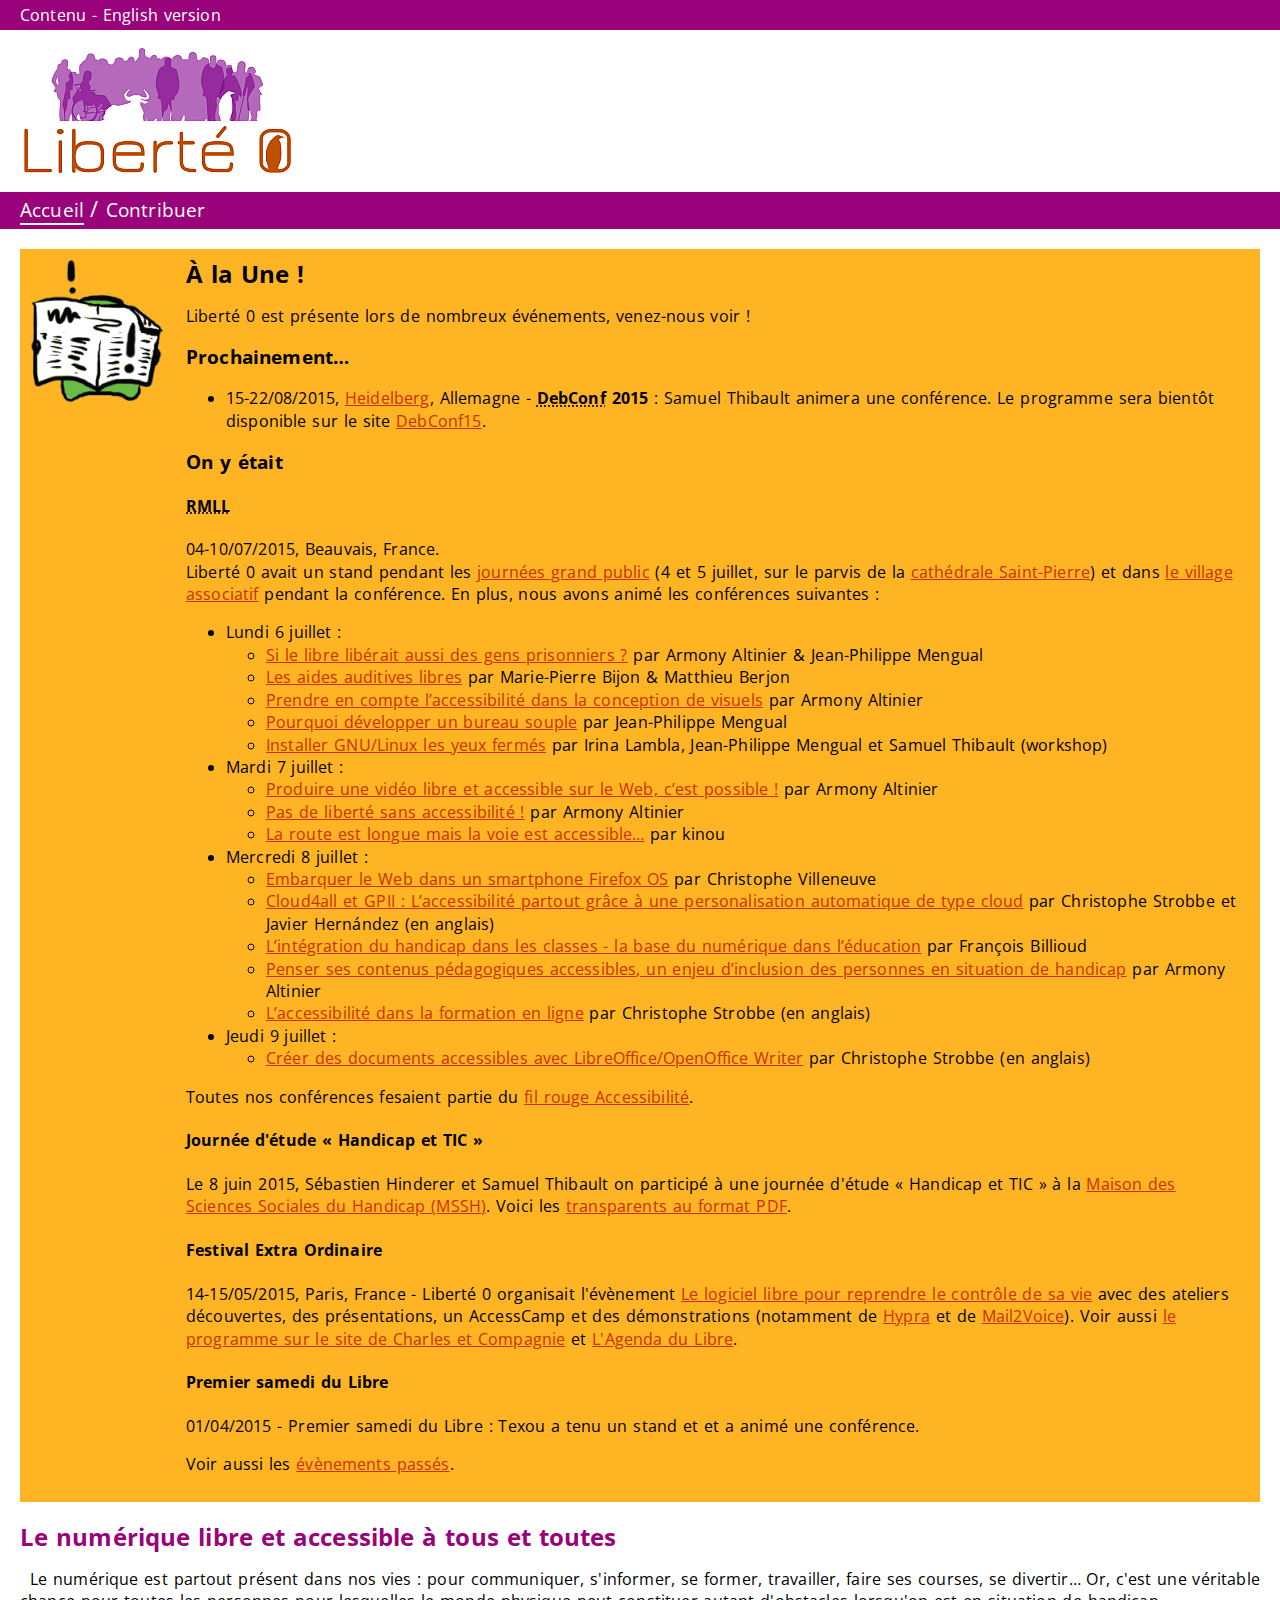
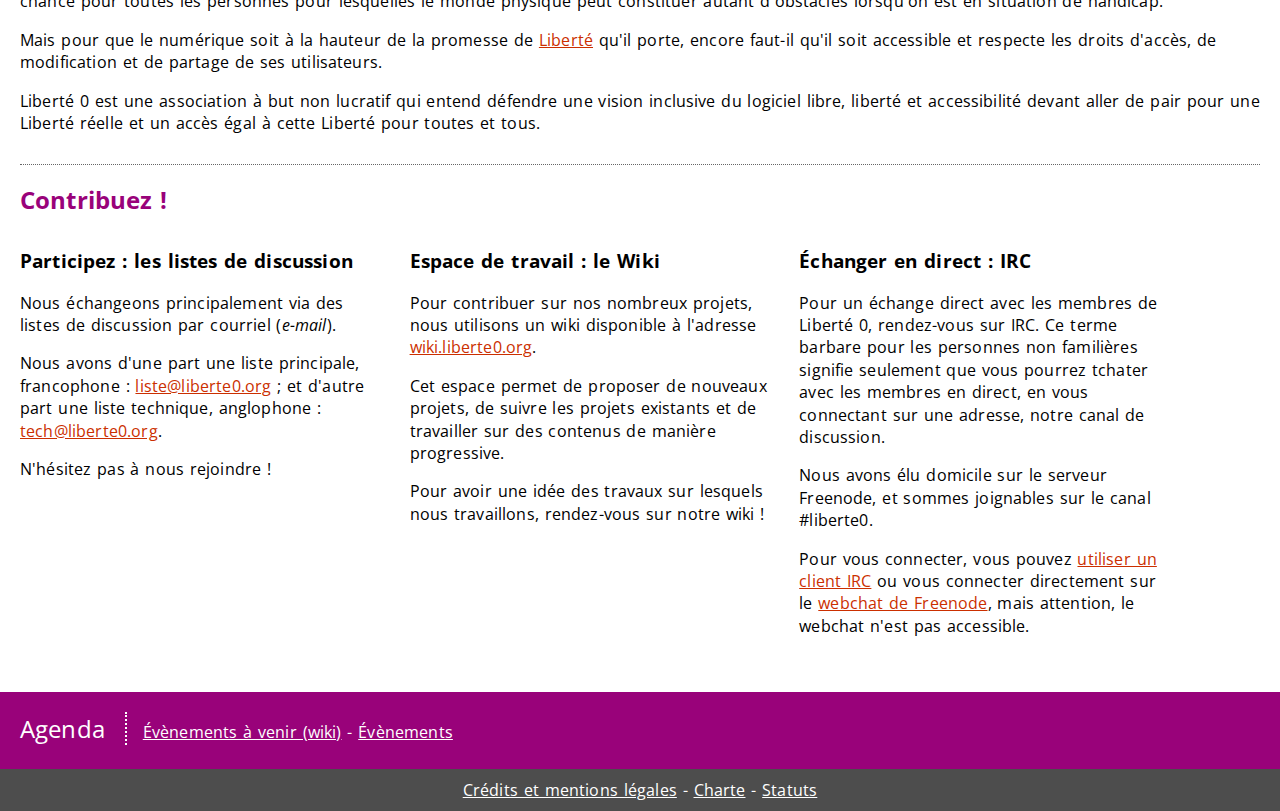
==== index.html @ d46003c4 "+ Journée d'étude "Handicap et TIC"" ====
<!doctype html>
<html lang="fr" dir="ltr">
  <head>
    <meta charset="utf-8" />
    <title>Liberté 0 : le logiciel libre accessible à tous</title>
    <link href="http://fonts.googleapis.com/css?family=Open+Sans" rel="stylesheet" type="text/css">
    <link rel="stylesheet" href="css/defaultStyle.css" media="screen" type="text/css" />
  </head>
  <body id="home">
    <header id="header" role="banner">
      <p class="toplinks"><a class="skiplink" href="#main">Contenu</a> - <a class="langlink" rel="alternate" href="en/index.html" lang="en">English version</a></p>
      <h1><a href="./index.html" title="Liberté 0 - Accueil"><img alt="Liberté 0 - Accueil" src="img/logo_header.png" width="274" height="130" id="logoimg" /></a></h1>
    </header>

    <nav id="nav" role="navigation">
      <ul>
        <li class="active"><a href="./index.html" title="Accueil - Page active">Accueil</a></li>
        <!--li>À propos</li>
        <li>Actus</li>
        <li>Agenda</li-->
        <li><a href="contrib.html">Contribuer</a></li>
        <!--li>Ressources</li-->
      </ul>
    </nav>

    <main id="main" role="main">
    <section class="news">
      <img alt="" src="img/illus_news.png" />
      <h2>À la Une&nbsp;!</h2>
      <p>Liberté 0 est présente lors de nombreux événements, venez-nous voir&nbsp;!</p>
      <h3>Prochainement&hellip;</h3>
      <ul>
        <li><span class="date">15-22/08/2015</span>, 
          <a href="https://fr.wikipedia.org/wiki/Heidelberg" lang="de">Heidelberg</a>, Allemagne -
          <strong><abbr title="Debian Conference">DebConf</abbr> 2015</strong>&nbsp;: 
          Samuel Thibault animera une conférence. 
          Le programme sera bientôt disponible sur le site 
          <a href="http://debconf15.debconf.org/">DebConf15</a>.           
        </li>
      </ul>

      <h3>On y était</h3>
      <h4><abbr title="Rencontres Mondiales du Logiciel Libre">RMLL</abbr></h4>
      <p><span class="date">04-10/07/2015</span>, Beauvais, France.<br />
        Liberté 0 avait un stand pendant les 
        <a href="https://2015.rmll.info/4-et-5-juillet-journees-grand-public">journées grand public</a>
        (4 et 5 juillet, sur le parvis de la 
        <a href="https://fr.wikipedia.org/wiki/Cath%C3%A9drale_Saint-Pierre_de_Beauvais">cathédrale Saint-Pierre</a>)
        et dans 
        <a href="https://2015.rmll.info/du-6-au-10-juillet">le village associatif</a> 
        pendant la conférence.
        En plus, nous avons animé les conférences suivantes&nbsp;:
      </p>
      <ul>
        <li>Lundi 6 juillet&nbsp;:
          <ul>
            <li><!-- 11h40, 126&nbsp;: -->
              <a href="https://2015.rmll.info/si-le-libre-liberait-aussi-des-gens-prisonniers?lang=fr">Si le libre libérait aussi des gens prisonniers ?</a> 
              par Armony Altinier &amp; Jean-Philippe Mengual
            </li>
            <li><!-- 14h00, 126&nbsp;: -->
              <a href="https://2015.rmll.info/les-aides-auditives-libres?lang=fr">Les aides auditives libres</a> 
              par Marie-Pierre Bijon &amp; Matthieu Berjon
            </li>
            <li><!-- 14h40, 101&nbsp;: -->
              <a href="https://2015.rmll.info/considering-accessibility-in-design?lang=fr">Prendre en compte l’accessibilité dans la conception de visuels</a> 
              par Armony Altinier
            </li>
            <li><!-- 14h40, 203/204&nbsp;:-->
              <a href="https://2015.rmll.info/pourquoi-developper-un-bureau-souple?lang=fr">Pourquoi développer un bureau souple</a>
              par Jean-Philippe Mengual
            </li>
            <li><!-- 16h20, 127&nbsp;:-->
              <a href="https://2015.rmll.info/installer-gnu-linux-les-yeux-fermes?lang=fr">Installer GNU/Linux les yeux fermés</a>
              par Irina Lambla, Jean-Philippe Mengual et Samuel Thibault (workshop)
            </li>
          </ul>
        </li>
        <li>Mardi 7 juillet&nbsp;:
          <ul>
            <li><!-- 14h00, 101&nbsp;: -->
              <a href="https://2015.rmll.info/produire-une-video-libre-et-accessible-sur-le-web-c-est-possible?lang=fr">Produire une vidéo libre et accessible sur le Web, c’est possible !</a> 
              par Armony Altinier
            </li>
            <li><!-- 15h00, Amphi Bunuel&nbsp;: -->
              <a href="https://2015.rmll.info/pas-de-liberte-sans-accessibilite?lang=fr">Pas de liberté sans accessibilité !</a> 
              par Armony Altinier
            </li>
            <li><!-- 15h20, 126&nbsp;: -->
              <a href="https://2015.rmll.info/la-route-est-longue-mais-la-voie-est-accessible?lang=fr">La route est longue mais la voie est accessible&hellip;</a> 
              par kinou
            </li>
          </ul>
        </li>
        <li>Mercredi 8 juillet&nbsp;:
          <ul>
            <li><!-- 10h00, 206&nbsp;: -->
              <a href="https://2015.rmll.info/embarquer-le-web-dans-un-smartphone-firefox-os?lang=fr">Embarquer le Web dans un smartphone Firefox OS</a>
              par Christophe Villeneuve
            </li>
            <li><!-- 11h40, 203/204&nbsp;: -->
              <a href="https://2015.rmll.info/cloud4all-et-gpii-l-accessibilite-partout-grace-a-une-personalisation?lang=fr">Cloud4all et <abbr>GPII</abbr> : L’accessibilité partout grâce à une personalisation automatique de type cloud</a>
              par <span lang="nl">Christophe Strobbe</span> et <span lang="es">Javier Hernández</span> (en anglais)
            </li>
            <li><!-- 14h00, 126&nbsp;: -->
              <a href="https://2015.rmll.info/l-integration-du-handicap-dans-les-classes-la-base-du-numerique-dans?lang=fr">L’intégration du handicap dans les classes - la base du numérique dans l’éducation</a>
              par François Billioud
            </li>
            <li><!-- 14h40, 126&nbsp;: -->
              <a href="https://2015.rmll.info/penser-ses-contenus-pedagogiques-accessibles-un-enjeu-d-inclusion-des?lang=fr">Penser ses contenus pédagogiques accessibles, un enjeu d’inclusion des personnes en situation de handicap</a>
              par Armony Altinier
            </li>
            <li><!-- 15h20, 126&nbsp;: -->
              <a href="https://2015.rmll.info/l-accessibilite-dans-la-formation-en-ligne?lang=fr">L’accessibilité dans la formation en ligne</a>
              par <span lang="nl">Christophe Strobbe</span> (en anglais)
            </li>
          </ul>
        </li>
        <li>Jeudi 9 juillet&nbsp;:
          <ul>
            <li><!-- 11h40, Amphi Bunuel&nbsp;:  -->
              <a href="https://2015.rmll.info/creer-des-documents-accessibles-avec-libreoffice-openoffice-writer?lang=fr">Créer des documents accessibles avec LibreOffice/OpenOffice Writer</a>
              par <span lang="nl">Christophe Strobbe</span> (en anglais)
            </li>
          </ul>
        </li>
      </ul>
      <p>Toutes nos conférences fesaient partie du 
        <a href="https://2015.rmll.info/accessibilite">fil rouge Accessibilité</a>.
      </p>

      <h4>Journée d'étude « Handicap et <abbr>TIC</abbr> »</h4>
      <p>Le 8 juin 2015, Sébastien Hinderer et Samuel Thibault on participé à 
        une journée d'étude «&nbsp;Handicap et <abbr>TIC</abbr>&nbsp;» à la 
        <a href="http://mssh.ehesp.fr/">Maison des Sciences Sociales du Handicap (<abbr>MSSH</abbr>)</a>.
        Voici les <a href="http://liberte0.org/wiki/images/b/b3/GT-Handicap-TIC-social.pdf">transparents au format <abbr>PDF</abbr></a>.
      </p>

      <h4>Festival Extra Ordinaire</h4>
      <p><span class="date">14-15/05/2015</span>, Paris, France - 
        Liberté 0 organisait l'évènement 
        <a href="http://charlesetcompagnie.fr/meoparis2015/le-logiciel-libre-pour-reprendre">Le 
        logiciel libre pour reprendre le contrôle de sa vie</a>
        avec des ateliers découvertes, des présentations, un AccessCamp et
        des démonstrations (notamment de
        <a href="http://hypra.fr/">Hypra</a> et de 
        <a href="http://www.mail2voice.org/">Mail2Voice</a>).
        Voir aussi
        <a href="http://charlesetcompagnie.fr/meoparis2015/le-festival-extra-ordinaire">
        le programme sur le site de Charles et Compagnie</a> et
        <a href="http://www.agendadulibre.org/events/9654">L'Agenda du Libre</a>.
      </p>
      <h4>Premier samedi du Libre</h4>
      <p><span class="date">01/04/2015</span> - 
        Premier samedi du Libre&nbsp;: Texou a tenu un stand et et a animé une conférence.
      </p>
      <p>Voir aussi les <a href="evenements.html#past">évènements passés</a>.</p>
    </section>

    <section class="about">
      <h2>Le numérique libre et accessible à tous et toutes</h2>
      <img src="img/illus_group.png" alt="" />
      <p>Le numérique est partout présent dans nos vies&nbsp;: pour communiquer, 
        s'informer, se former, travailler, faire ses courses, se divertir&hellip; 
        Or, c'est une véritable chance pour toutes les personnes pour lesquelles 
        le monde physique peut constituer autant d'obstacles lorsqu'on est 
        en situation de handicap.</p>
      <p>Mais pour que le numérique soit à la hauteur de la promesse de 
        <a href="https://www.gnu.org/philosophy/free-sw.fr.html">Liberté</a> qu'il porte, 
        encore faut-il qu'il soit accessible et respecte les droits d'accès, 
        de modification et de partage de ses utilisateurs.
      </p>
      <p>Liberté 0 est une association à but non lucratif qui entend défendre 
        une vision inclusive du logiciel libre, liberté et accessibilité devant 
        aller de pair pour une Liberté réelle et un accès égal à cette Liberté 
        pour toutes et tous.
      </p>
    </section>
    <section class="contrib">
      <h2>Contribuez&nbsp;!</h2>
      <article class="discuss">
        <h3>Participez&nbsp;: les listes de discussion</h3>
        <p>Nous échangeons principalement via des listes de discussion par courriel (<i lang="en">e-mail</i>).</p>
        <p>Nous avons d'une part une liste principale, francophone&nbsp;: 
          <a href="http://sympa.liberte0.org/sympa/info/info" title="voir le site pour s'abonner à liste@liberte0.org">liste@liberte0.org</a> ; 
          et d'autre part une liste technique, anglophone&nbsp;: <a href="http://sympa.liberte0.org/sympa/info/tech" title="voir le site pour s'abonner à la liste tech@liberte0.org">tech@liberte0.org</a>.
        </p>
        <p>N'hésitez pas à nous rejoindre&nbsp;!</p>
        <p class="illus"><img src="img/illus_maillist.png" alt="" /></p>
      </article>
      <article class="wiki">
        <h3>Espace de travail&nbsp;: le Wiki</h3>
        <p>Pour contribuer sur nos nombreux projets, nous utilisons un wiki disponible à l'adresse 
          <a href="http://wiki.liberte0.org/">wiki.liberte0.org</a>.
        </p>
        <p>Cet espace permet de proposer de nouveaux projets, de suivre les projets existants 
          et de travailler sur des contenus de manière progressive.
        </p>
        <p>Pour avoir une idée des travaux sur lesquels nous travaillons, rendez-vous sur notre wiki&nbsp;!</p>
        <p class="illus"><img src="img/illus_wiki.png" alt="" /></p>
      </article>
      <article class="irc">
        <h3>Échanger en direct&nbsp;: <abbr>IRC</abbr></h3>
        <p>Pour un échange direct avec les membres de Liberté 0, rendez-vous sur <abbr>IRC</abbr>. 
          Ce terme barbare pour les personnes non familières signifie seulement que vous pourrez tchater avec les membres en direct, 
          en vous connectant sur une adresse, notre canal de discussion.
        </p>
        <p>Nous avons élu domicile sur le serveur <span lang="en">Freenode</span>, 
          et sommes joignables sur le canal #liberte0.
        </p>
        <p>Pour vous connecter, vous pouvez 
          <a href="https://fr.wikipedia.org/wiki/Liste_de_clients_IRC">utiliser un client IRC</a> ou 
          vous connecter directement sur le <a href="https://webchat.freenode.net/">webchat de Freenode</a>, mais attention, le webchat n'est pas accessible.
        </p>
        <p class="illus"><img src="img/illus_irc.png" alt="" /></p>
      </article>
    </section>
    <!--
      On commente la version précédente, on décommentera si besoin
      - - - - 
      <p>Ce site est en contruction, tout comme Liberté 0. 
        Un <a href="http://www.framablog.org/index.php/post/2013/08/24/accessibilite-liberte-stallman-altinier">
        article sur le Framablog intitulé &#171;&nbsp;L'accessibilité, une question de liberté&nbsp;? 
        Dialogue avec Richard &hellip;&nbsp;&#187;</a> 
        explique le positionnement de ce projet tout nouveau.
      </p>
      <p>Nous vous attendons pour en discuter et jeter ensemble les bases de ce mouvement.</p>

      <h2>Discutons-en sur la liste&nbsp;!</h2>
      <p>Une liste de discussion est à disposition pour échanger à l'adresse liste@liberte0.org.</p>
      <p>Pour vous inscrire, 
        <a href="http://sympa.liberte0.org/sympa/info/liste">rendez-vous sur l'interface dédiée</a> 
        ou envoyer un message à liste@liberte0.org.
      </p>
      <p>Notre outil de travail est un wiki qui contient déjà du contenu (plus que cette page). 
        Jetez-y un œil pour vous informer et pour participer&nbsp;: 
        <a href="http://liberte0.org/wiki/index.php?title=Accueil">wiki.liberte0.org</a>.
      </p>
      <p>Rencontrez-nous également sur le 
      <a href="irc://freenode/liberte0">canal <abbr>IRC</abbr> liberte0 sur Freenode</a>.
      </p>
      <p><strong>À très vite&nbsp;!</strong></p>

      <h2>Actualités</h2>
      <p>Liberté 0 sera présent aux 
        <a href="http://www.jdll.org/">Journées du Logiciel Libre (<abbr>JDLL</abbr>)</a> 
        à Lyon, le 28 et 29 mars 2015. Nous y aurons un stand et 
        deux de nos membres y tiendront une conférence&nbsp;:
      </p>
      <ul>
        <li><a href="http://www.jdll.org/events/mail2voice-une-approche-de-le-mail-accessible/">
          Mail2Voice&nbsp;: Une approche de l’e-mail accessible</a> 
          par Laurent CLAUDE.
        </li>
        <li><a href="http://www.jdll.org/events/la-personnalisation-de-son-bureau-sans-coder/">
          La personnalisation de son bureau sans coder</a>
          par Jean-Philippe MENGUAL.
        </li>
      </ul>

      <h2>Notre association</h2>
      <ul>
        <li><a href="charte.html">Notre charte</a>.</li>
        <li><a href="statuts.html">Nos statuts</a>.</li>
        <li><a href="http://liberte0.org/wiki/index.php?title=Conseil_d%27administration">Notre conseil d'administration</a>.</li>
      </ul>
    -->

    </main>

    <footer>
      <div>
        <p><span id="agenda">Agenda</span>
          <span>
            <a href="http://liberte0.org/wiki/index.php?title=Ev%C3%A9nements_%C3%A0_Venir">Évènements à venir (wiki)</a>
            -
            <a href="evenements.html">Évènements</a>
          </span>
        </p>
      </div>
      <p role="contentinfo" id="legal">
        <a href="legal.html">Crédits et mentions légales</a> - 
        <a href="charte.html">Charte</a> - <a href="statuts.html">Statuts</a><!-- - 
        <a href="#">Accessibilité</a> - <a href="#">Plan du site</a-->
      </p>
    </footer>
  </body>
</html>
---- css/defaultStyle.css ----
body {
  max-width: 100%;
  margin: 0;
  padding: 0;
  font-family: 'Open Sans', 'Trebuchet MS', Verdana, Geneva, Helvetica, sans-serif;
  font-size: 1em; line-height: 1.4em; letter-spacing: .01em; word-spacing: 0.1em;
}

header { margin: 0; 
  width: 100%;
  background-color: #FFF; color: #CB2F00; 
}

header > * {
  margin-top: 0; 
}

header > *, main > * {
  margin-left: 20px;
}

main {
  margin-top: 20px;
  margin-right: 20px;
}

nav {
  padding: 0 20px;
  background-color: #99027A; color: #FFF;
}

nav ul {
  list-style-type: none;
  margin-left: 0;
  padding: 6px 0;
}

nav ul:after {
  content: url('../img/illus_ghost.png');
  float: right;
  margin-top: -65px;
  margin-right: -20px;
  border-right: solid white 20px;
  border-left: solid white 20px;
  color: inherit; background-color: #FFF;
}

nav li {
  display: inline; 
  margin-left: 0;
  background-color: inherit; 
  color: #FFF;
}

nav li:before {
  content: " / ";
  background-color: #99027A; color: #FFF;
  font-size: 1.4em;
  font-weight: normal;
}

nav li:first-child:before {
  content: "";
}

nav a:link { 
  text-decoration: none;
  background-color: transparent; color: #FFF; 
  font-size: 1.2em;
}
nav li.active a { border-bottom: 2px solid #FFF; }
nav a:visited {
  background-color: transparent; color: #FFF; 
}
nav a:hover, a:focus { 
  background-color: #99027A; color: #FEC341; 
  text-decoration: none;
  border-bottom: 2px solid #FEC341;
}

.news {
  color: inherit; background-color: #FFB523;
  padding: 10px 20px 10px 10px;
}


.news > * {
  margin-left: 156px;
}

.news h2 {
  margin-top: 4px;
}

.about {
  margin-bottom: 30px;
}

.news img:first-of-type, .about img:first-of-type {
  float: left; 
  margin-left: 0;
  margin-right: 10px;
}

.about img:first-of-type {
  margin-right: 10px;
  margin-bottom: 10px;
}

.contrib {
  display: block;
  clear: both;
  border-top: 1px dotted #666;
}

.contrib article {
  width: 29%;
  float: left;
  margin-right: 30px;
}

h1, h2, h3, h4, h5, h6 { 
  font-family: 'Open Sans', sans-serif;
}
h1, h4, h5, h6 { background-color: transparent; color: #CB2F00; 
}

h1 { 
  margin-bottom: 0;
  padding-bottom: 0;
  letter-spacing: 1.4px; 
  font-size: 3em; 
}

h1 a, h1 a:hover, h1 a:focus {
  padding: 0;
  color: transparent;
  background-color: inherit;
}

h2 { margin-top: 24px;
  color: #99027A;  /*#970279*/
}

.news h2, .news h3, .news h4 {
  color: #000; 
  background: transparent;
}

a:link { background-color: transparent; color: #CB2F00; }
a:visited { background-color: transparent; color: #000080; }
a:hover, a:focus { background-color: #99027A; color: #FFF; text-decoration: none;}

.toplinks {
  background-color: #99027A; color: #FFF;
  margin-left: 0px;
  border-left: 20px solid #99027A;
  padding-top: 4px; padding-bottom: 4px;
}

a.skiplink, a.langlink, a.skiplink:visited, a.langlink:visited { 
  background-color: transparent; color: #FFF; 
  text-decoration: none;
}
a.skiplink:hover, a.skiplink:focus, a.langlink:hover, a.langlink:focus { 
  color: #FEC341; 
  border-bottom: 2px solid #FEC341;
}

a.imgurl:hover, a.imgurl:focus { text-decoration: none; background: transparent; } 

p.illus {
  text-align: center;
}

footer {
  display: block;
  margin-top: 100px;
  clear: both;
}

footer > * {
  margin-bottom: 0;
}

footer > div {
  padding: 10px 0;
  background-color: #99027A; color: #FFF;
}

footer > div > p > span:first-of-type {
  font-size: 1.5em;
  padding: 0 20px;
  border-right: 2px dotted #FFF;
}

#legal {
  margin-top: 0;
  padding: 10px;
  text-align: center;
  background-color: #4D4D4D;
  color: #FFF;
}

footer > div > p > span:last-of-type {
  padding-left: 10px; 
}

footer > div > p > span:last-of-type a, #legal a {
  background-color: transparent;
  color: #FFF;
}

table {
  border-collapse: collapse;
}

th, td {
  border: 1px solid #999;
  padding: 0.2em;
}

.surname {
  text-transform: uppercase;
}
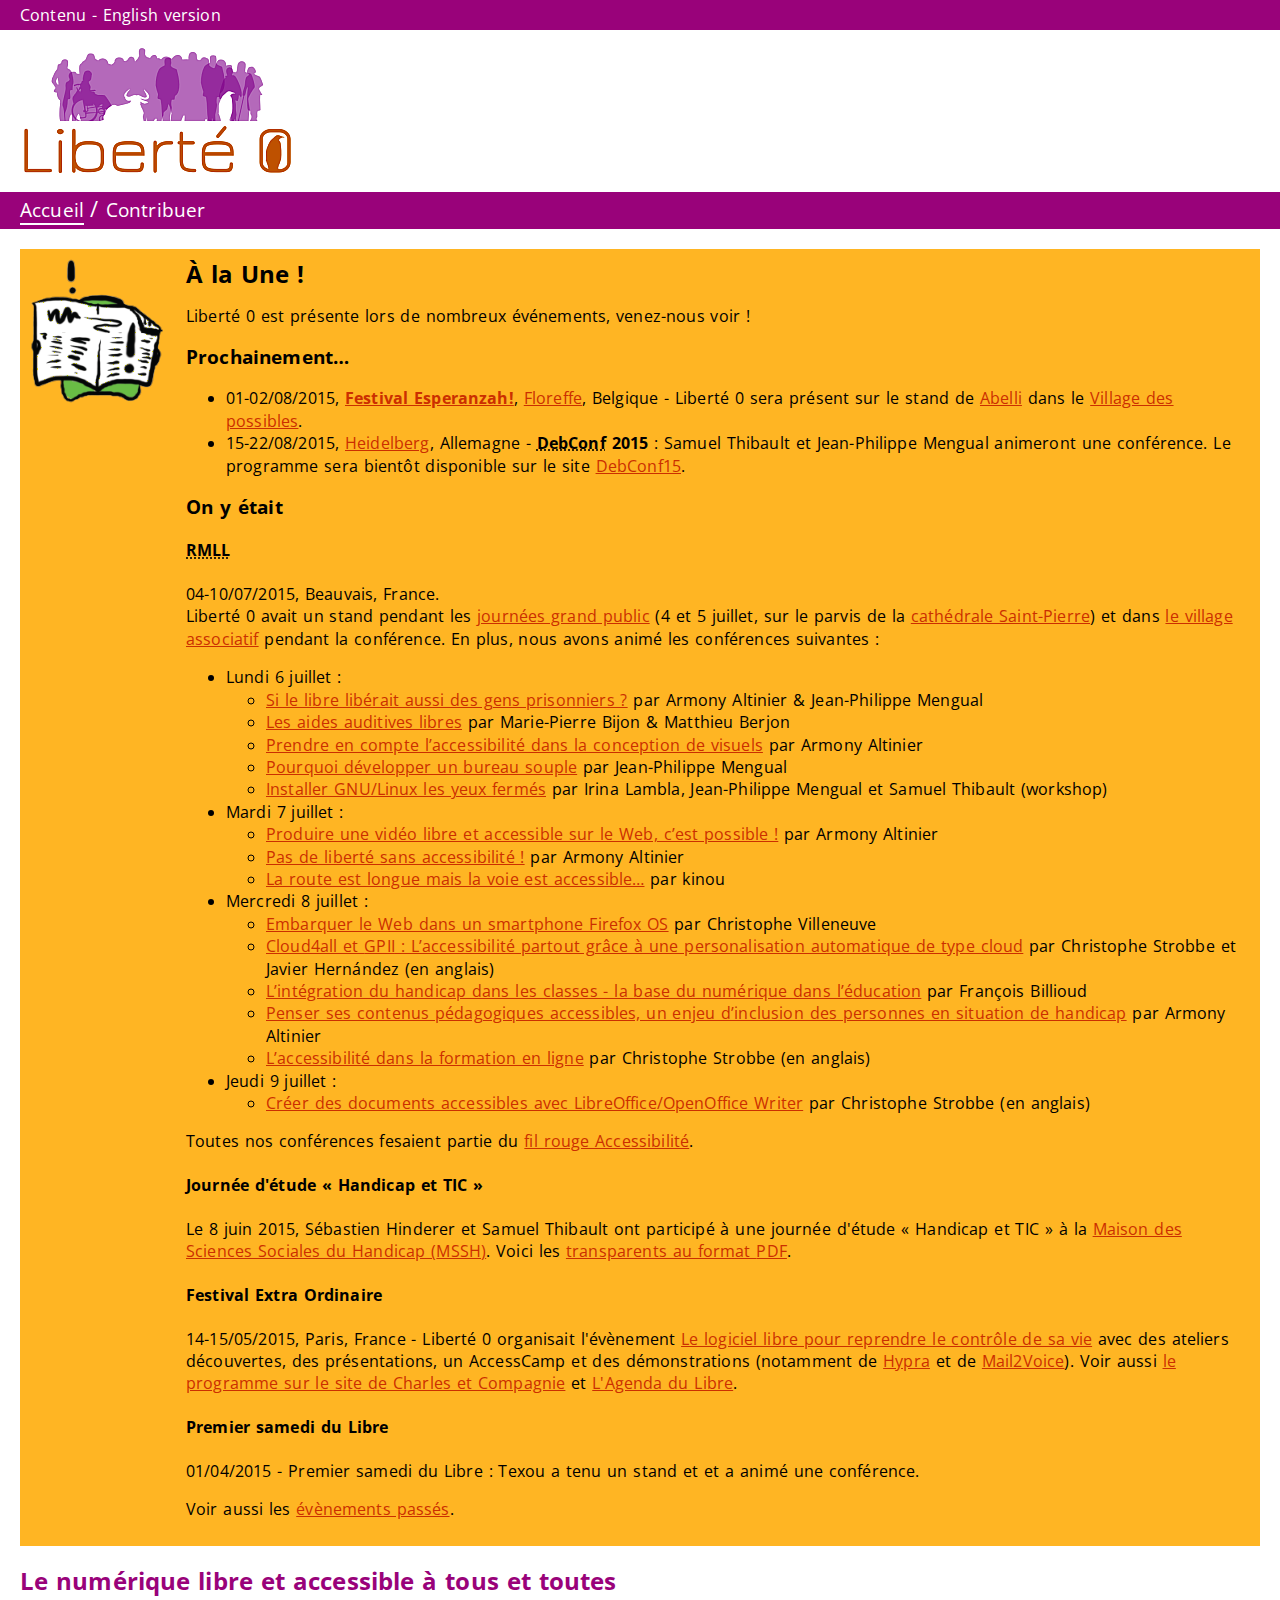
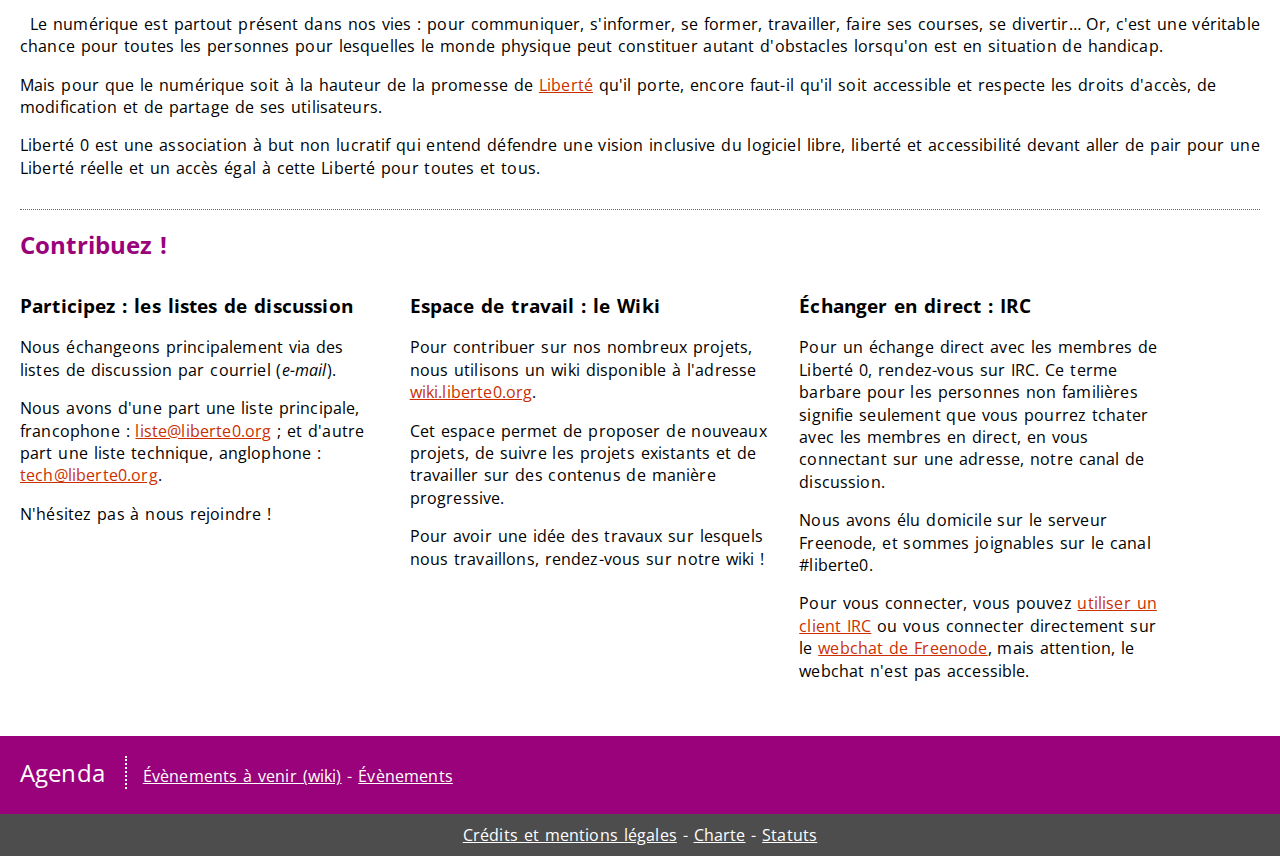
==== commit 4580afcb: "Journée d'étude « Handicap et TIC »: traducation" ====
--- a/index.html
+++ b/index.html
@@ -30,10 +30,18 @@
       <p>Liberté 0 est présente lors de nombreux événements, venez-nous voir&nbsp;!</p>
       <h3>Prochainement&hellip;</h3>
       <ul>
+        <li><span class="date">01-02/08/2015</span>,
+          <strong><a href="http://www.esperanzah.be/">Festival Esperanzah!</a></strong>,
+          <a href="https://fr.wikipedia.org/wiki/Abbaye_de_Floreffe">Floreffe</a>, Belgique - 
+          Liberté 0 sera présent sur le stand de 
+          <a href="http://www.abelli-asbl.be/">Abelli</a>
+          dans le 
+          <a href="http://www.esperanzah.be/engagement/village-des-possibles/">Village des possibles</a>.
+        </li>
         <li><span class="date">15-22/08/2015</span>, 
           <a href="https://fr.wikipedia.org/wiki/Heidelberg" lang="de">Heidelberg</a>, Allemagne -
           <strong><abbr title="Debian Conference">DebConf</abbr> 2015</strong>&nbsp;: 
-          Samuel Thibault animera une conférence. 
+          Samuel Thibault et Jean-Philippe Mengual animeront une conférence. 
           Le programme sera bientôt disponible sur le site 
           <a href="http://debconf15.debconf.org/">DebConf15</a>.           
         </li>
@@ -130,7 +138,7 @@
       </p>
 
       <h4>Journée d'étude « Handicap et <abbr>TIC</abbr> »</h4>
-      <p>Le 8 juin 2015, Sébastien Hinderer et Samuel Thibault on participé à 
+      <p>Le 8 juin 2015, Sébastien Hinderer et Samuel Thibault ont participé à 
         une journée d'étude «&nbsp;Handicap et <abbr>TIC</abbr>&nbsp;» à la 
         <a href="http://mssh.ehesp.fr/">Maison des Sciences Sociales du Handicap (<abbr>MSSH</abbr>)</a>.
         Voici les <a href="http://liberte0.org/wiki/images/b/b3/GT-Handicap-TIC-social.pdf">transparents au format <abbr>PDF</abbr></a>.
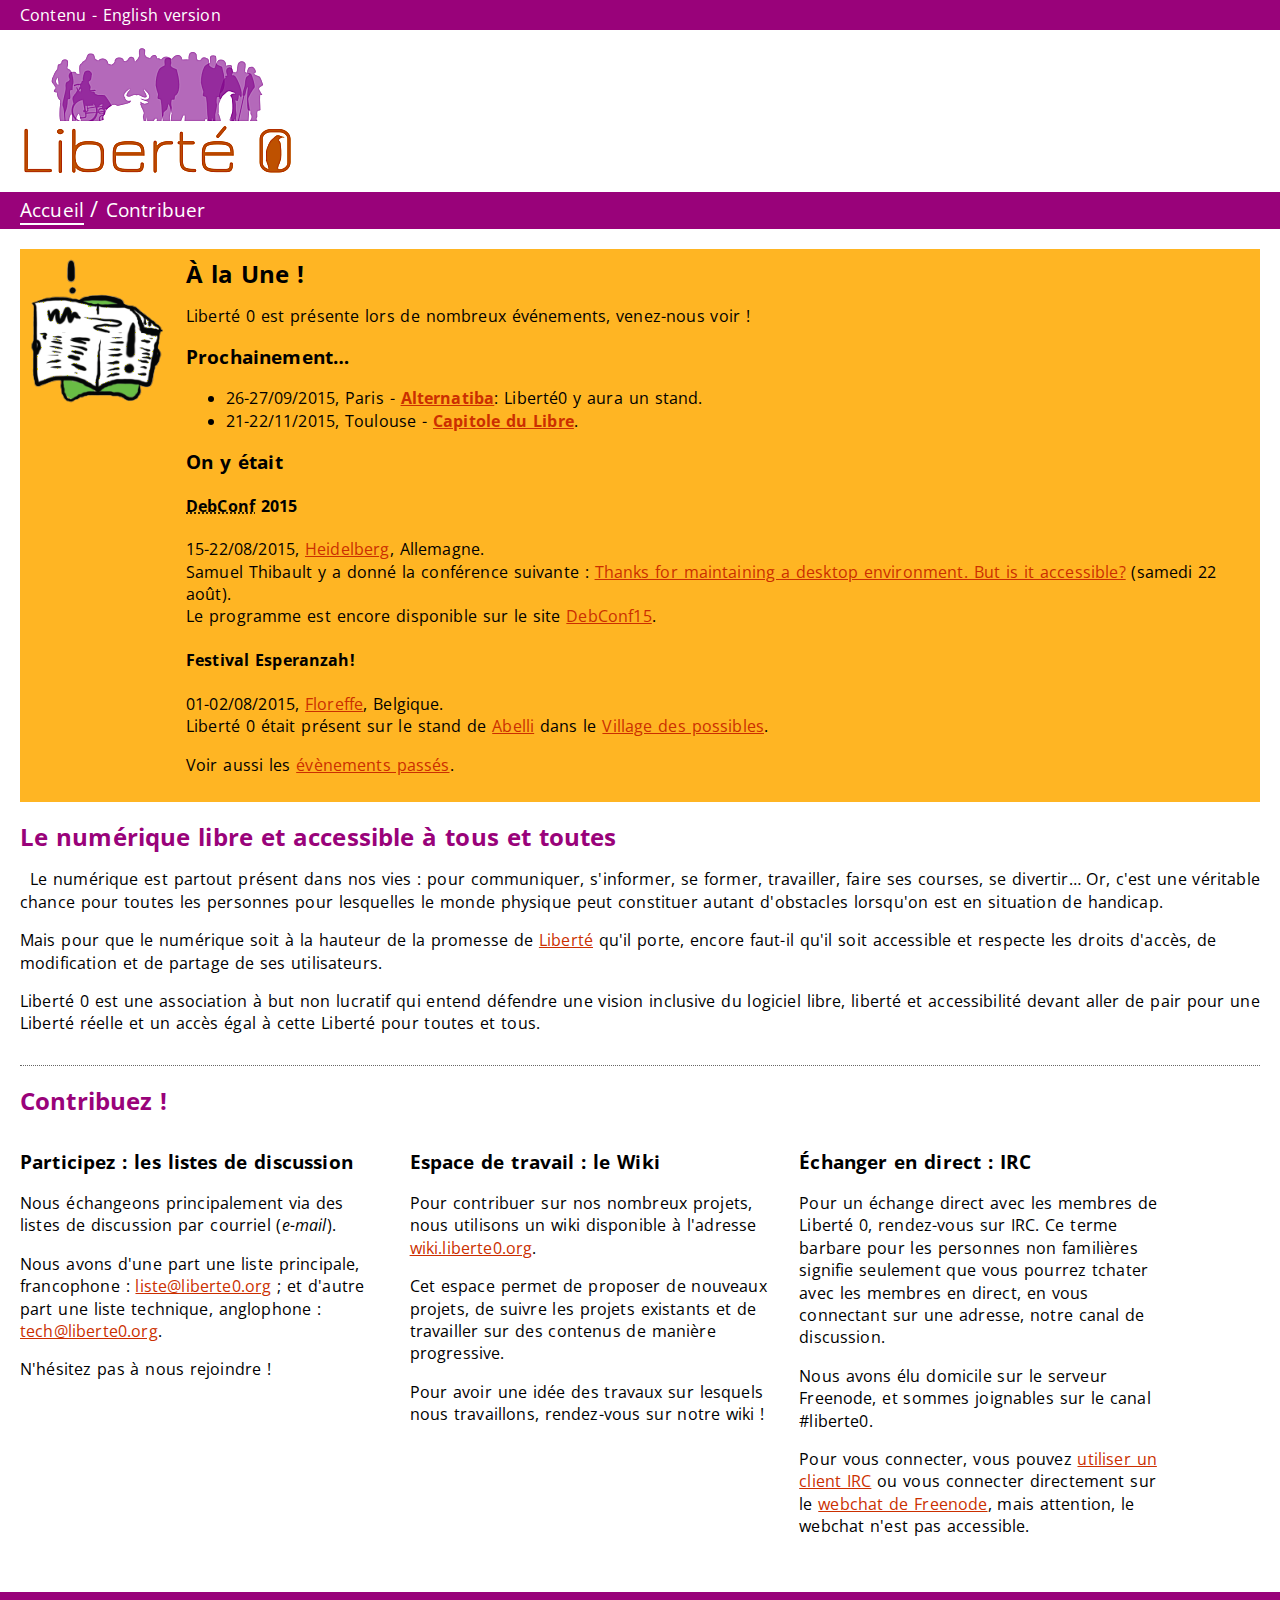
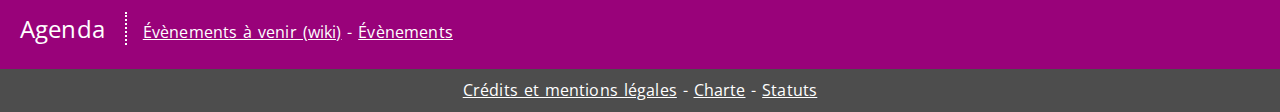
==== commit abfb5243: "Mise-à-jour évènements." ====
--- a/index.html
+++ b/index.html
@@ -30,142 +30,42 @@
       <p>Liberté 0 est présente lors de nombreux événements, venez-nous voir&nbsp;!</p>
       <h3>Prochainement&hellip;</h3>
       <ul>
-        <li><span class="date">01-02/08/2015</span>,
-          <strong><a href="http://www.esperanzah.be/">Festival Esperanzah!</a></strong>,
-          <a href="https://fr.wikipedia.org/wiki/Abbaye_de_Floreffe">Floreffe</a>, Belgique - 
-          Liberté 0 sera présent sur le stand de 
-          <a href="http://www.abelli-asbl.be/">Abelli</a>
-          dans le 
-          <a href="http://www.esperanzah.be/engagement/village-des-possibles/">Village des possibles</a>.
+        <li><span class="date">26-27/09/2015</span>, Paris - 
+          <strong><a href="https://alternatiba.eu/paris/">Alternatiba</a></strong>:
+          Liberté0 y aura un stand.
         </li>
-        <li><span class="date">15-22/08/2015</span>, 
-          <a href="https://fr.wikipedia.org/wiki/Heidelberg" lang="de">Heidelberg</a>, Allemagne -
-          <strong><abbr title="Debian Conference">DebConf</abbr> 2015</strong>&nbsp;: 
-          Samuel Thibault et Jean-Philippe Mengual animeront une conférence. 
-          Le programme sera bientôt disponible sur le site 
-          <a href="http://debconf15.debconf.org/">DebConf15</a>.           
+        <li><span class="date">21-22/11/2015</span>, Toulouse - 
+          <strong><a href="https://2015.capitoledulibre.org/">Capitole
+          du Libre</a></strong>.
         </li>
       </ul>
 
+
       <h3>On y était</h3>
-      <h4><abbr title="Rencontres Mondiales du Logiciel Libre">RMLL</abbr></h4>
-      <p><span class="date">04-10/07/2015</span>, Beauvais, France.<br />
-        Liberté 0 avait un stand pendant les 
-        <a href="https://2015.rmll.info/4-et-5-juillet-journees-grand-public">journées grand public</a>
-        (4 et 5 juillet, sur le parvis de la 
-        <a href="https://fr.wikipedia.org/wiki/Cath%C3%A9drale_Saint-Pierre_de_Beauvais">cathédrale Saint-Pierre</a>)
-        et dans 
-        <a href="https://2015.rmll.info/du-6-au-10-juillet">le village associatif</a> 
-        pendant la conférence.
-        En plus, nous avons animé les conférences suivantes&nbsp;:
+
+      <h4><abbr title="Debian Conference">DebConf</abbr> 2015</h4>
+      <p><span class="date">15-22/08/2015</span>, 
+        <a href="https://fr.wikipedia.org/wiki/Heidelberg" lang="de">Heidelberg</a>, Allemagne.<br />
+        Samuel Thibault y a donné la conférence suivante&nbsp;:
+        <a href="https://summit.debconf.org/debconf15/meeting/290/thanks-for-maintaining-a-desktop-environment-but-is-it-accessible/" 
+        lang="en">Thanks for maintaining a desktop environment. But is it accessible?</a> 
+        (samedi 22 août).<br />
+        Le programme est encore disponible sur le site 
+        <a href="https://summit.debconf.org/debconf15/">DebConf15</a>.
       </p>
-      <ul>
-        <li>Lundi 6 juillet&nbsp;:
-          <ul>
-            <li><!-- 11h40, 126&nbsp;: -->
-              <a href="https://2015.rmll.info/si-le-libre-liberait-aussi-des-gens-prisonniers?lang=fr">Si le libre libérait aussi des gens prisonniers ?</a> 
-              par Armony Altinier &amp; Jean-Philippe Mengual
-            </li>
-            <li><!-- 14h00, 126&nbsp;: -->
-              <a href="https://2015.rmll.info/les-aides-auditives-libres?lang=fr">Les aides auditives libres</a> 
-              par Marie-Pierre Bijon &amp; Matthieu Berjon
-            </li>
-            <li><!-- 14h40, 101&nbsp;: -->
-              <a href="https://2015.rmll.info/considering-accessibility-in-design?lang=fr">Prendre en compte l’accessibilité dans la conception de visuels</a> 
-              par Armony Altinier
-            </li>
-            <li><!-- 14h40, 203/204&nbsp;:-->
-              <a href="https://2015.rmll.info/pourquoi-developper-un-bureau-souple?lang=fr">Pourquoi développer un bureau souple</a>
-              par Jean-Philippe Mengual
-            </li>
-            <li><!-- 16h20, 127&nbsp;:-->
-              <a href="https://2015.rmll.info/installer-gnu-linux-les-yeux-fermes?lang=fr">Installer GNU/Linux les yeux fermés</a>
-              par Irina Lambla, Jean-Philippe Mengual et Samuel Thibault (workshop)
-            </li>
-          </ul>
-        </li>
-        <li>Mardi 7 juillet&nbsp;:
-          <ul>
-            <li><!-- 14h00, 101&nbsp;: -->
-              <a href="https://2015.rmll.info/produire-une-video-libre-et-accessible-sur-le-web-c-est-possible?lang=fr">Produire une vidéo libre et accessible sur le Web, c’est possible !</a> 
-              par Armony Altinier
-            </li>
-            <li><!-- 15h00, Amphi Bunuel&nbsp;: -->
-              <a href="https://2015.rmll.info/pas-de-liberte-sans-accessibilite?lang=fr">Pas de liberté sans accessibilité !</a> 
-              par Armony Altinier
-            </li>
-            <li><!-- 15h20, 126&nbsp;: -->
-              <a href="https://2015.rmll.info/la-route-est-longue-mais-la-voie-est-accessible?lang=fr">La route est longue mais la voie est accessible&hellip;</a> 
-              par kinou
-            </li>
-          </ul>
-        </li>
-        <li>Mercredi 8 juillet&nbsp;:
-          <ul>
-            <li><!-- 10h00, 206&nbsp;: -->
-              <a href="https://2015.rmll.info/embarquer-le-web-dans-un-smartphone-firefox-os?lang=fr">Embarquer le Web dans un smartphone Firefox OS</a>
-              par Christophe Villeneuve
-            </li>
-            <li><!-- 11h40, 203/204&nbsp;: -->
-              <a href="https://2015.rmll.info/cloud4all-et-gpii-l-accessibilite-partout-grace-a-une-personalisation?lang=fr">Cloud4all et <abbr>GPII</abbr> : L’accessibilité partout grâce à une personalisation automatique de type cloud</a>
-              par <span lang="nl">Christophe Strobbe</span> et <span lang="es">Javier Hernández</span> (en anglais)
-            </li>
-            <li><!-- 14h00, 126&nbsp;: -->
-              <a href="https://2015.rmll.info/l-integration-du-handicap-dans-les-classes-la-base-du-numerique-dans?lang=fr">L’intégration du handicap dans les classes - la base du numérique dans l’éducation</a>
-              par François Billioud
-            </li>
-            <li><!-- 14h40, 126&nbsp;: -->
-              <a href="https://2015.rmll.info/penser-ses-contenus-pedagogiques-accessibles-un-enjeu-d-inclusion-des?lang=fr">Penser ses contenus pédagogiques accessibles, un enjeu d’inclusion des personnes en situation de handicap</a>
-              par Armony Altinier
-            </li>
-            <li><!-- 15h20, 126&nbsp;: -->
-              <a href="https://2015.rmll.info/l-accessibilite-dans-la-formation-en-ligne?lang=fr">L’accessibilité dans la formation en ligne</a>
-              par <span lang="nl">Christophe Strobbe</span> (en anglais)
-            </li>
-          </ul>
-        </li>
-        <li>Jeudi 9 juillet&nbsp;:
-          <ul>
-            <li><!-- 11h40, Amphi Bunuel&nbsp;:  -->
-              <a href="https://2015.rmll.info/creer-des-documents-accessibles-avec-libreoffice-openoffice-writer?lang=fr">Créer des documents accessibles avec LibreOffice/OpenOffice Writer</a>
-              par <span lang="nl">Christophe Strobbe</span> (en anglais)
-            </li>
-          </ul>
-        </li>
-      </ul>
-      <p>Toutes nos conférences fesaient partie du 
-        <a href="https://2015.rmll.info/accessibilite">fil rouge Accessibilité</a>.
+      <h4>Festival Esperanzah!</h4>
+      <p><span class="date">01-02/08/2015</span>,
+        <a href="https://fr.wikipedia.org/wiki/Abbaye_de_Floreffe">Floreffe</a>, Belgique.<br /> 
+        Liberté 0 était présent sur le stand de 
+        <a href="http://www.abelli-asbl.be/">Abelli</a>
+        dans le 
+        <a href="http://www.esperanzah.be/engagement/village-des-possibles/">Village des possibles</a>.
       </p>
 
-      <h4>Journée d'étude « Handicap et <abbr>TIC</abbr> »</h4>
-      <p>Le 8 juin 2015, Sébastien Hinderer et Samuel Thibault ont participé à 
-        une journée d'étude «&nbsp;Handicap et <abbr>TIC</abbr>&nbsp;» à la 
-        <a href="http://mssh.ehesp.fr/">Maison des Sciences Sociales du Handicap (<abbr>MSSH</abbr>)</a>.
-        Voici les <a href="http://liberte0.org/wiki/images/b/b3/GT-Handicap-TIC-social.pdf">transparents au format <abbr>PDF</abbr></a>.
-      </p>
-
-      <h4>Festival Extra Ordinaire</h4>
-      <p><span class="date">14-15/05/2015</span>, Paris, France - 
-        Liberté 0 organisait l'évènement 
-        <a href="http://charlesetcompagnie.fr/meoparis2015/le-logiciel-libre-pour-reprendre">Le 
-        logiciel libre pour reprendre le contrôle de sa vie</a>
-        avec des ateliers découvertes, des présentations, un AccessCamp et
-        des démonstrations (notamment de
-        <a href="http://hypra.fr/">Hypra</a> et de 
-        <a href="http://www.mail2voice.org/">Mail2Voice</a>).
-        Voir aussi
-        <a href="http://charlesetcompagnie.fr/meoparis2015/le-festival-extra-ordinaire">
-        le programme sur le site de Charles et Compagnie</a> et
-        <a href="http://www.agendadulibre.org/events/9654">L'Agenda du Libre</a>.
-      </p>
-      <h4>Premier samedi du Libre</h4>
-      <p><span class="date">01/04/2015</span> - 
-        Premier samedi du Libre&nbsp;: Texou a tenu un stand et et a animé une conférence.
-      </p>
       <p>Voir aussi les <a href="evenements.html#past">évènements passés</a>.</p>
     </section>
 
-    <section class="about">
+    <section class="about" id="about">
       <h2>Le numérique libre et accessible à tous et toutes</h2>
       <img src="img/illus_group.png" alt="" />
       <p>Le numérique est partout présent dans nos vies&nbsp;: pour communiquer, 
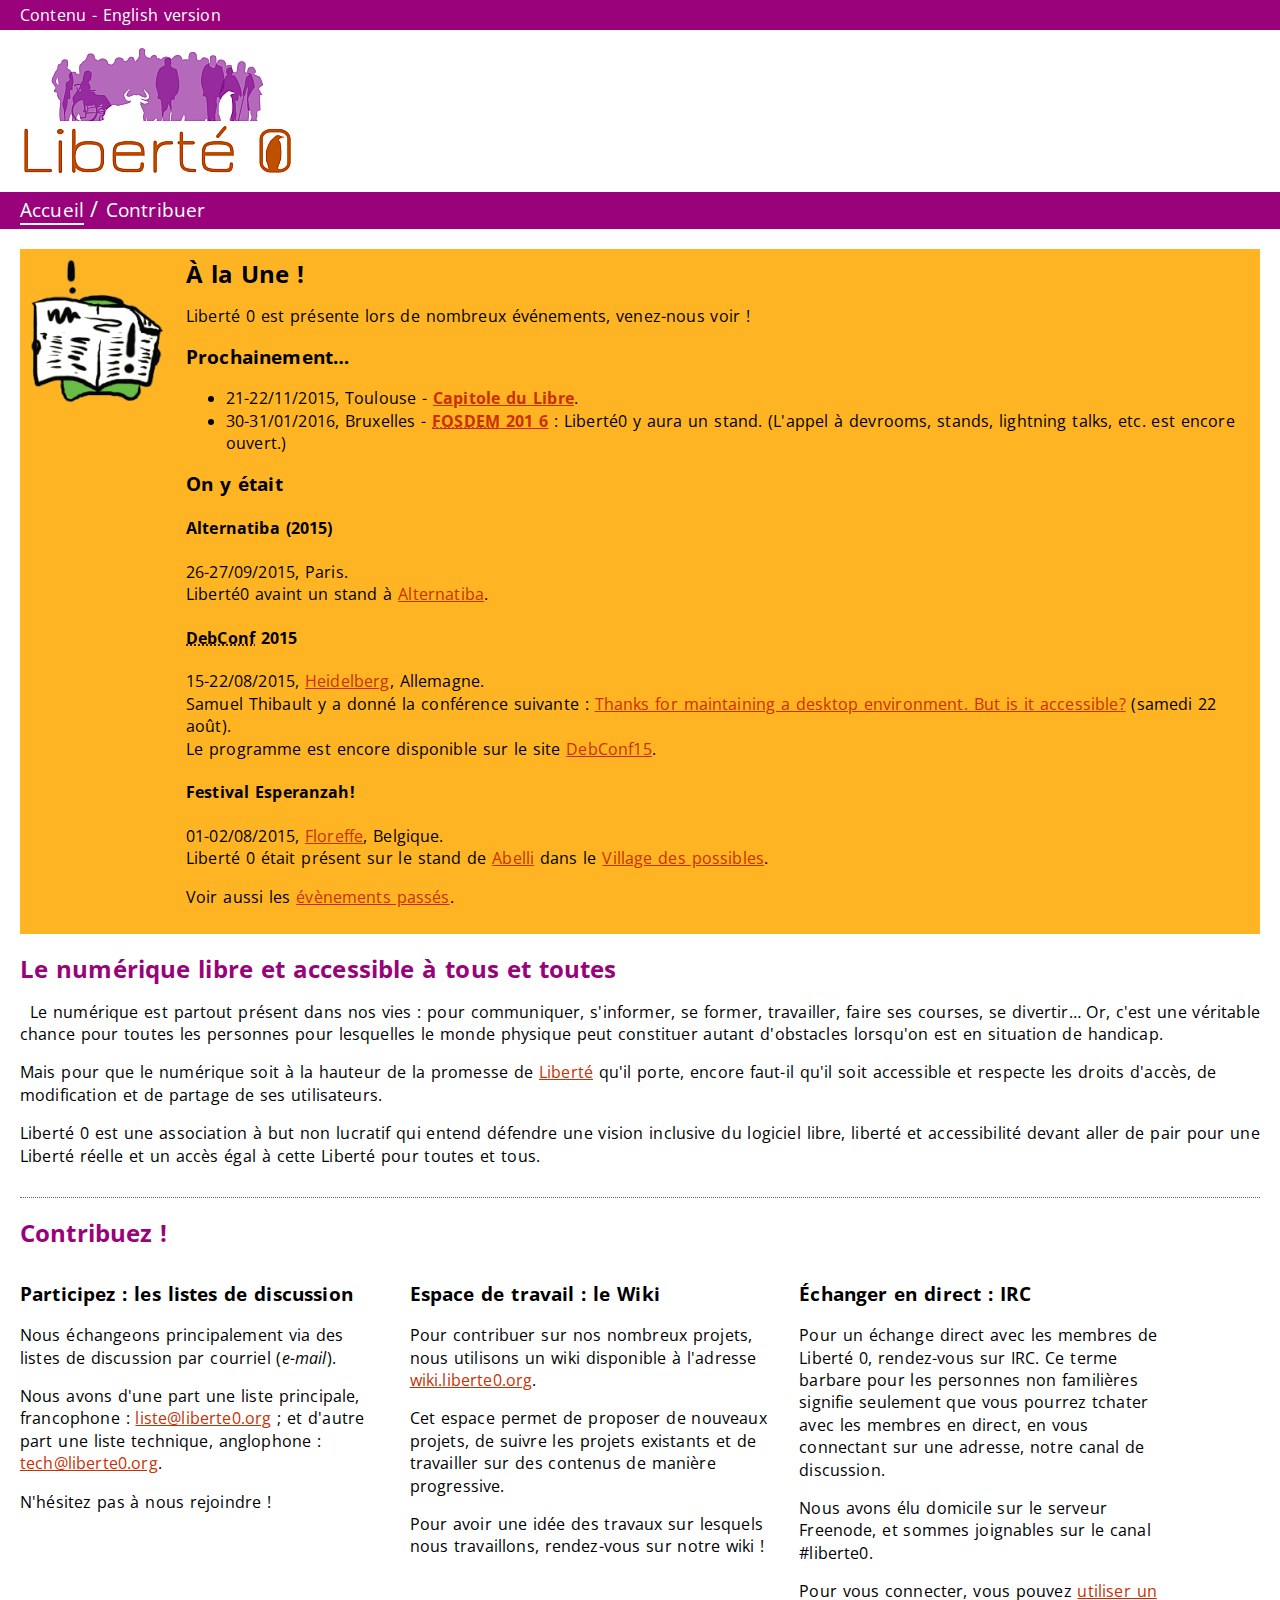
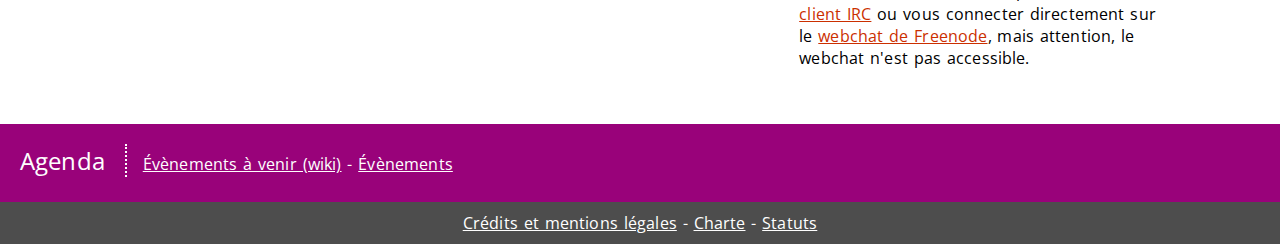
==== commit bef9c1f1: "+ FOSDEM 2016" ====
--- a/index.html
+++ b/index.html
@@ -30,19 +30,27 @@
       <p>Liberté 0 est présente lors de nombreux événements, venez-nous voir&nbsp;!</p>
       <h3>Prochainement&hellip;</h3>
       <ul>
-        <li><span class="date">26-27/09/2015</span>, Paris - 
-          <strong><a href="https://alternatiba.eu/paris/">Alternatiba</a></strong>:
-          Liberté0 y aura un stand.
-        </li>
         <li><span class="date">21-22/11/2015</span>, Toulouse - 
           <strong><a href="https://2015.capitoledulibre.org/">Capitole
           du Libre</a></strong>.
         </li>
+        <li><span class="date">30-31/01/2016</span>, Bruxelles - 
+          <strong><a href="https://fosdem.org/2016/"><abbr lang="en" 
+            title="Free Libre Open Source Developers European Meeting">FOSDEM</abbr> 201 6</a>
+          </strong>:
+          Liberté0 y aura un stand.
+          (L'appel à devrooms, stands, lightning talks, etc. est encore ouvert.)
+        </li>
       </ul>
 
 
       <h3>On y était</h3>
 
+      <h4>Alternatiba (2015)</h4>
+      <p><span class="date">26-27/09/2015</span>, Paris.<br />
+        Liberté0 avaint un stand à
+        <a href="https://alternatiba.eu/paris/">Alternatiba</a>.
+      </p>
       <h4><abbr title="Debian Conference">DebConf</abbr> 2015</h4>
       <p><span class="date">15-22/08/2015</span>, 
         <a href="https://fr.wikipedia.org/wiki/Heidelberg" lang="de">Heidelberg</a>, Allemagne.<br />
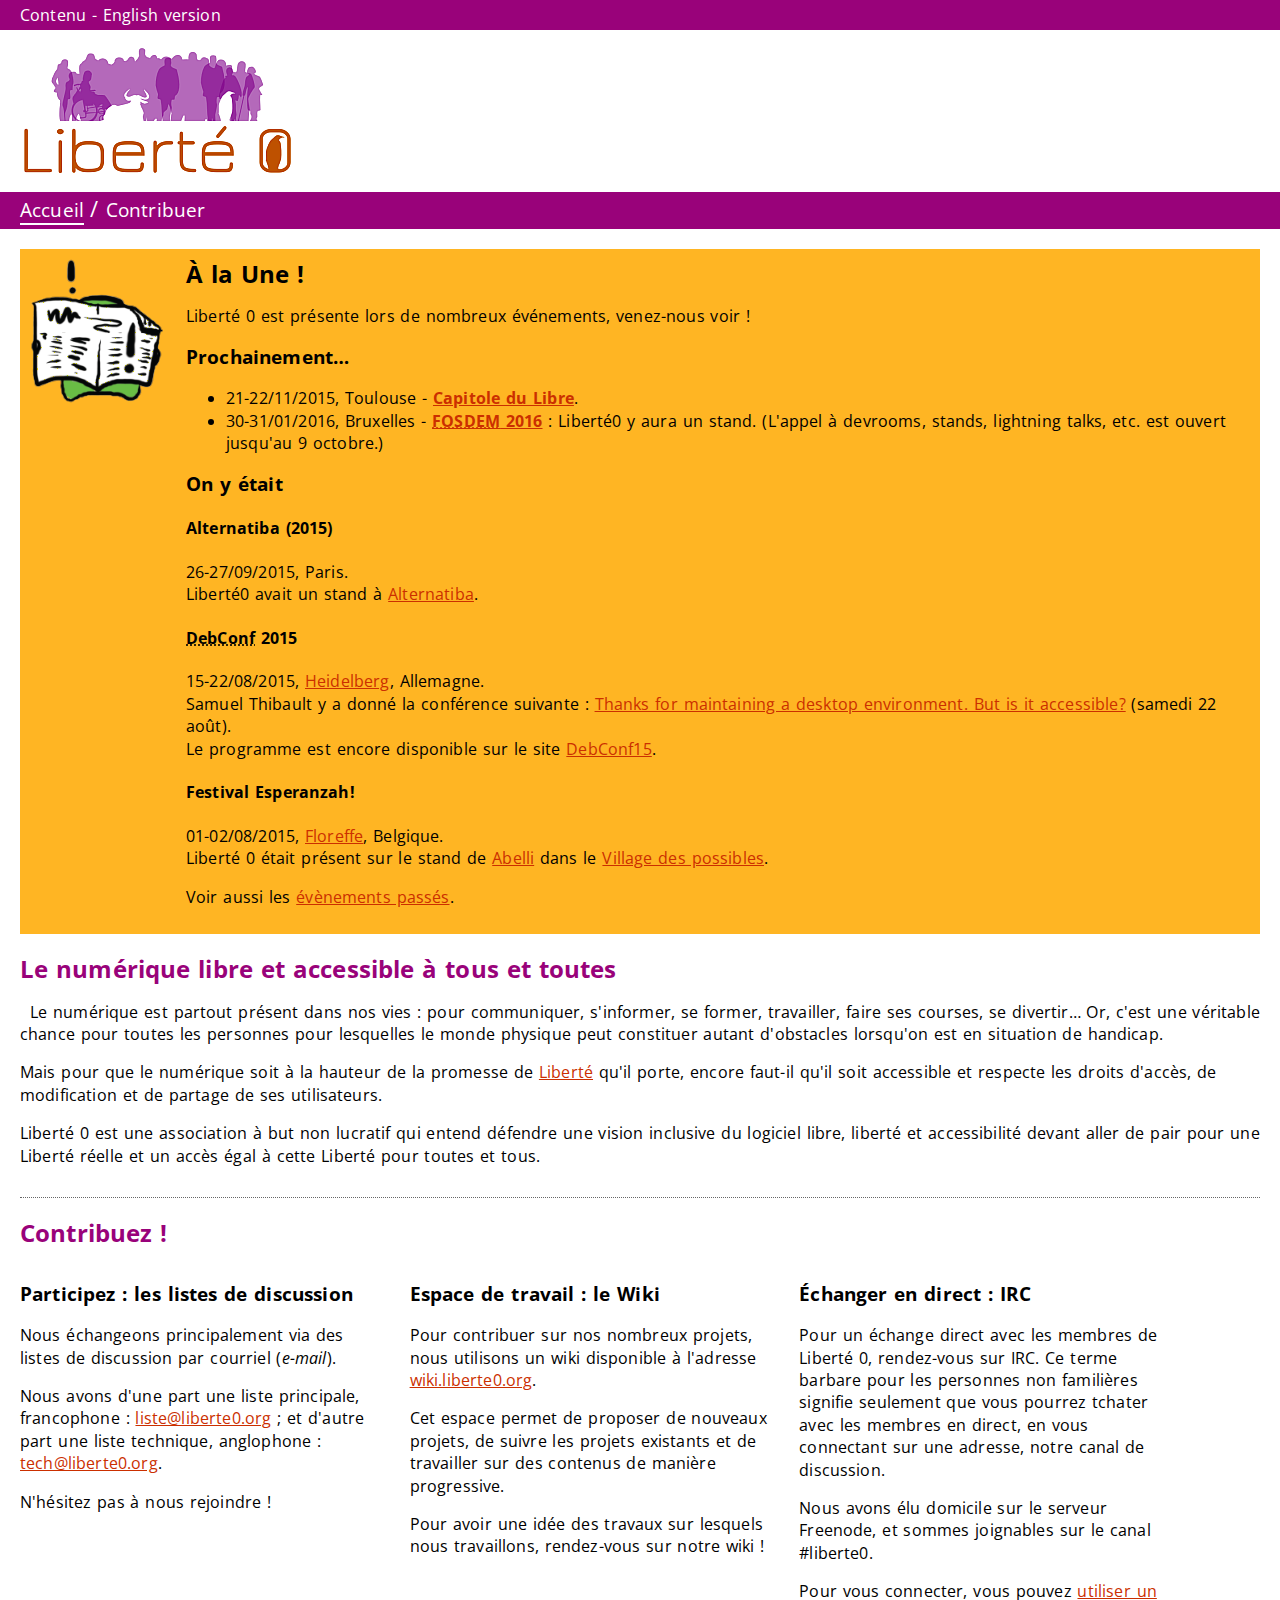
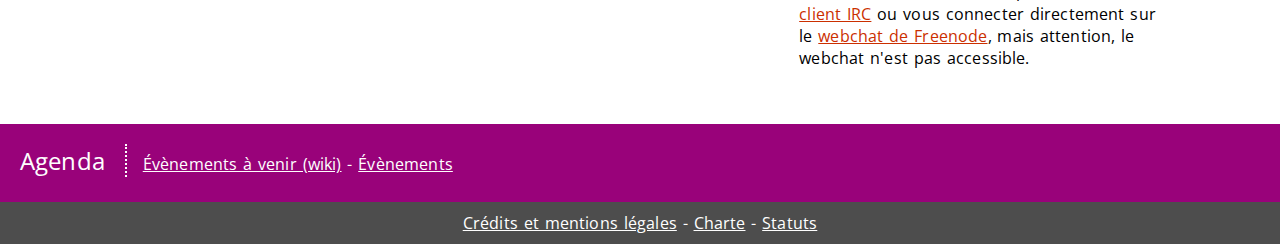
==== commit c011b00f: "minor edits" ====
--- a/index.html
+++ b/index.html
@@ -36,10 +36,10 @@
         </li>
         <li><span class="date">30-31/01/2016</span>, Bruxelles - 
           <strong><a href="https://fosdem.org/2016/"><abbr lang="en" 
-            title="Free Libre Open Source Developers European Meeting">FOSDEM</abbr> 201 6</a>
+            title="Free Libre Open Source Developers European Meeting">FOSDEM</abbr> 2016</a>
           </strong>:
           Liberté0 y aura un stand.
-          (L'appel à devrooms, stands, lightning talks, etc. est encore ouvert.)
+          (L'appel à devrooms, stands, lightning talks, etc. est ouvert jusqu'au 9 octobre.)
         </li>
       </ul>
 
@@ -48,10 +48,11 @@
 
       <h4>Alternatiba (2015)</h4>
       <p><span class="date">26-27/09/2015</span>, Paris.<br />
-        Liberté0 avaint un stand à
+        Liberté0 avait un stand à
         <a href="https://alternatiba.eu/paris/">Alternatiba</a>.
       </p>
-      <h4><abbr title="Debian Conference">DebConf</abbr> 2015</h4>
+
+      <h4 id="debconf2015"><abbr title="Debian Conference">DebConf</abbr> 2015</h4>
       <p><span class="date">15-22/08/2015</span>, 
         <a href="https://fr.wikipedia.org/wiki/Heidelberg" lang="de">Heidelberg</a>, Allemagne.<br />
         Samuel Thibault y a donné la conférence suivante&nbsp;:
@@ -61,6 +62,7 @@
         Le programme est encore disponible sur le site 
         <a href="https://summit.debconf.org/debconf15/">DebConf15</a>.
       </p>
+
       <h4>Festival Esperanzah!</h4>
       <p><span class="date">01-02/08/2015</span>,
         <a href="https://fr.wikipedia.org/wiki/Abbaye_de_Floreffe">Floreffe</a>, Belgique.<br /> 
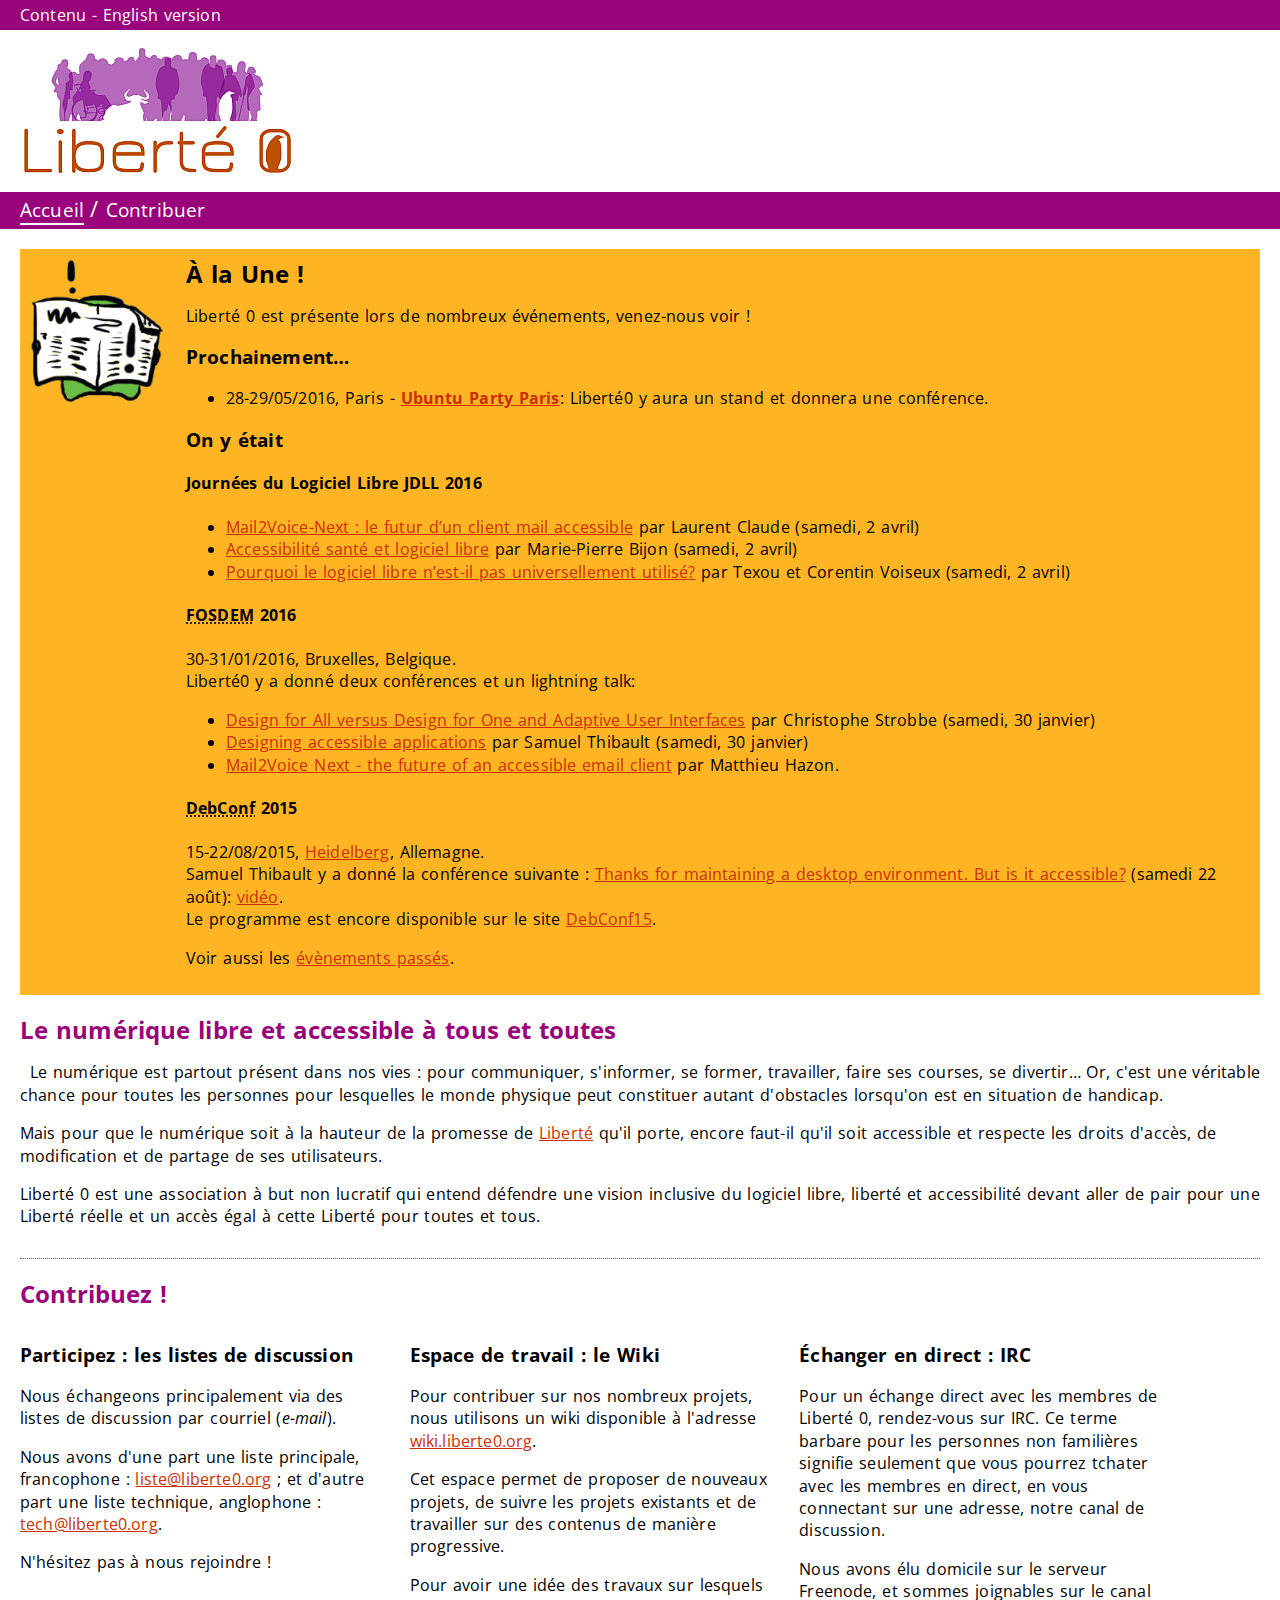
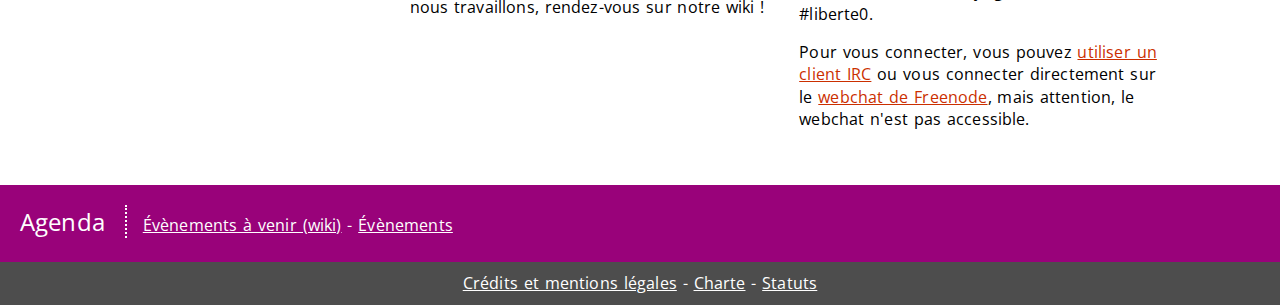
==== commit d100781d: "Mise à jour JDDL, Ubuntu Party Paris." ====
--- a/index.html
+++ b/index.html
@@ -19,7 +19,7 @@
         <li>Actus</li>
         <li>Agenda</li-->
         <li><a href="contrib.html">Contribuer</a></li>
-        <!--li>Ressources</li-->
+        <!-- <li><a href="ressources.html">Ressources</a></li> -->
       </ul>
     </nav>
 
@@ -28,29 +28,47 @@
       <img alt="" src="img/illus_news.png" />
       <h2>À la Une&nbsp;!</h2>
       <p>Liberté 0 est présente lors de nombreux événements, venez-nous voir&nbsp;!</p>
-      <h3>Prochainement&hellip;</h3>
-      <ul>
-        <li><span class="date">21-22/11/2015</span>, Toulouse - 
-          <strong><a href="https://2015.capitoledulibre.org/">Capitole
-          du Libre</a></strong>.
-        </li>
-        <li><span class="date">30-31/01/2016</span>, Bruxelles - 
-          <strong><a href="https://fosdem.org/2016/"><abbr lang="en" 
-            title="Free Libre Open Source Developers European Meeting">FOSDEM</abbr> 2016</a>
-          </strong>:
-          Liberté0 y aura un stand.
-          (L'appel à devrooms, stands, lightning talks, etc. est ouvert jusqu'au 9 octobre.)
-        </li>
-      </ul>
-
-
-      <h3>On y était</h3>
-
-      <h4>Alternatiba (2015)</h4>
-      <p><span class="date">26-27/09/2015</span>, Paris.<br />
-        Liberté0 avait un stand à
-        <a href="https://alternatiba.eu/paris/">Alternatiba</a>.
-      </p>
+      <h3 id="upcoming">Prochainement&hellip;</h3>
+      <ul>
+        <li><span class="date">28-29/05/2016</span>, Paris - 
+          <strong><a href="http://www.agendadulibre.org/events/10451">Ubuntu Party Paris</a></strong>:
+          Liberté0 y aura un stand et donnera une conférence.
+        </li>
+      </ul>
+
+
+      <h3 id="past">On y était</h3>
+
+      <h4 id="jdll2016">Journées du Logiciel Libre <abbr>JDLL</abbr> 2016</h4>
+      <p>
+      </p>
+      <ul>
+        <li><a href="http://www.jdll.org/events/mail2voice-next-le-futur-dun-client-mail-accessible/">Mail2Voice-Next : le futur d’un client mail accessible</a>
+          par Laurent Claude (samedi, 2 avril)
+        </li>
+        <li><a href="http://www.jdll.org/events/ta-accessibilite-sante-et-logiciel-libre/">Accessibilité santé et logiciel libre</a>
+          par Marie-Pierre Bijon (samedi, 2 avril)
+        </li>
+        <li><a href="http://www.jdll.org/events/pourquoi-le-logiciel-libre-nest-il-pas-universellement-utilise/">Pourquoi le logiciel libre n’est-il pas universellement utilisé?</a>
+          par Texou et Corentin Voiseux (samedi, 2 avril)
+        </li>
+      </ul>
+
+      <h4 id="fosdem2016"><abbr lang="en" title="Free Libre Open Source Developers European Meeting">FOSDEM</abbr> 2016</h4>
+      <p><span class="date">30-31/01/2016</span>, Bruxelles, Belgique.<br />
+        Liberté0 y a donné deux conférences et un <span lang="en">lightning talk</span>:
+      </p>
+      <ul>
+        <li><a href="https://fosdem.org/2016/schedule/event/osd_design_for_all_vs_design_for_one/" lang="en">Design for All versus Design for One and Adaptive User Interfaces</a>
+          par Christophe Strobbe (samedi, 30 janvier)
+        </li>
+        <li><a href="https://fosdem.org/2016/schedule/event/osd_designing_accessible_applications/" lang="en">Designing accessible applications</a>
+          par Samuel Thibault (samedi, 30 janvier)
+        </li>
+        <li><a href="https://fosdem.org/2016/schedule/event/mail2voice/" lang="en">Mail2Voice Next - the future of an accessible email client</a>
+          par Matthieu Hazon.
+        </li>
+      </ul>
 
       <h4 id="debconf2015"><abbr title="Debian Conference">DebConf</abbr> 2015</h4>
       <p><span class="date">15-22/08/2015</span>, 
@@ -58,18 +76,10 @@
         Samuel Thibault y a donné la conférence suivante&nbsp;:
         <a href="https://summit.debconf.org/debconf15/meeting/290/thanks-for-maintaining-a-desktop-environment-but-is-it-accessible/" 
         lang="en">Thanks for maintaining a desktop environment. But is it accessible?</a> 
-        (samedi 22 août).<br />
+        (samedi 22 août): 
+        <a href="https://www.youtube.com/watch?v=Sfq6i4TivE4">vidéo</a>.<br />
         Le programme est encore disponible sur le site 
         <a href="https://summit.debconf.org/debconf15/">DebConf15</a>.
-      </p>
-
-      <h4>Festival Esperanzah!</h4>
-      <p><span class="date">01-02/08/2015</span>,
-        <a href="https://fr.wikipedia.org/wiki/Abbaye_de_Floreffe">Floreffe</a>, Belgique.<br /> 
-        Liberté 0 était présent sur le stand de 
-        <a href="http://www.abelli-asbl.be/">Abelli</a>
-        dans le 
-        <a href="http://www.esperanzah.be/engagement/village-des-possibles/">Village des possibles</a>.
       </p>
 
       <p>Voir aussi les <a href="evenements.html#past">évènements passés</a>.</p>
@@ -199,7 +209,7 @@
       <p role="contentinfo" id="legal">
         <a href="legal.html">Crédits et mentions légales</a> - 
         <a href="charte.html">Charte</a> - <a href="statuts.html">Statuts</a><!-- - 
-        <a href="#">Accessibilité</a> - <a href="#">Plan du site</a-->
+        <a href="accessibilite.html">Accessibilité</a> - <a href="#">Plan du site</a-->
       </p>
     </footer>
   </body>
--- a/css/defaultStyle.css
+++ b/css/defaultStyle.css
@@ -52,14 +52,14 @@
   color: #FFF;
 }
 
-nav li:before {
+#nav li:before {
   content: " / ";
   background-color: #99027A; color: #FFF;
   font-size: 1.4em;
   font-weight: normal;
 }
 
-nav li:first-child:before {
+#nav li:first-child:before {
   content: "";
 }
 
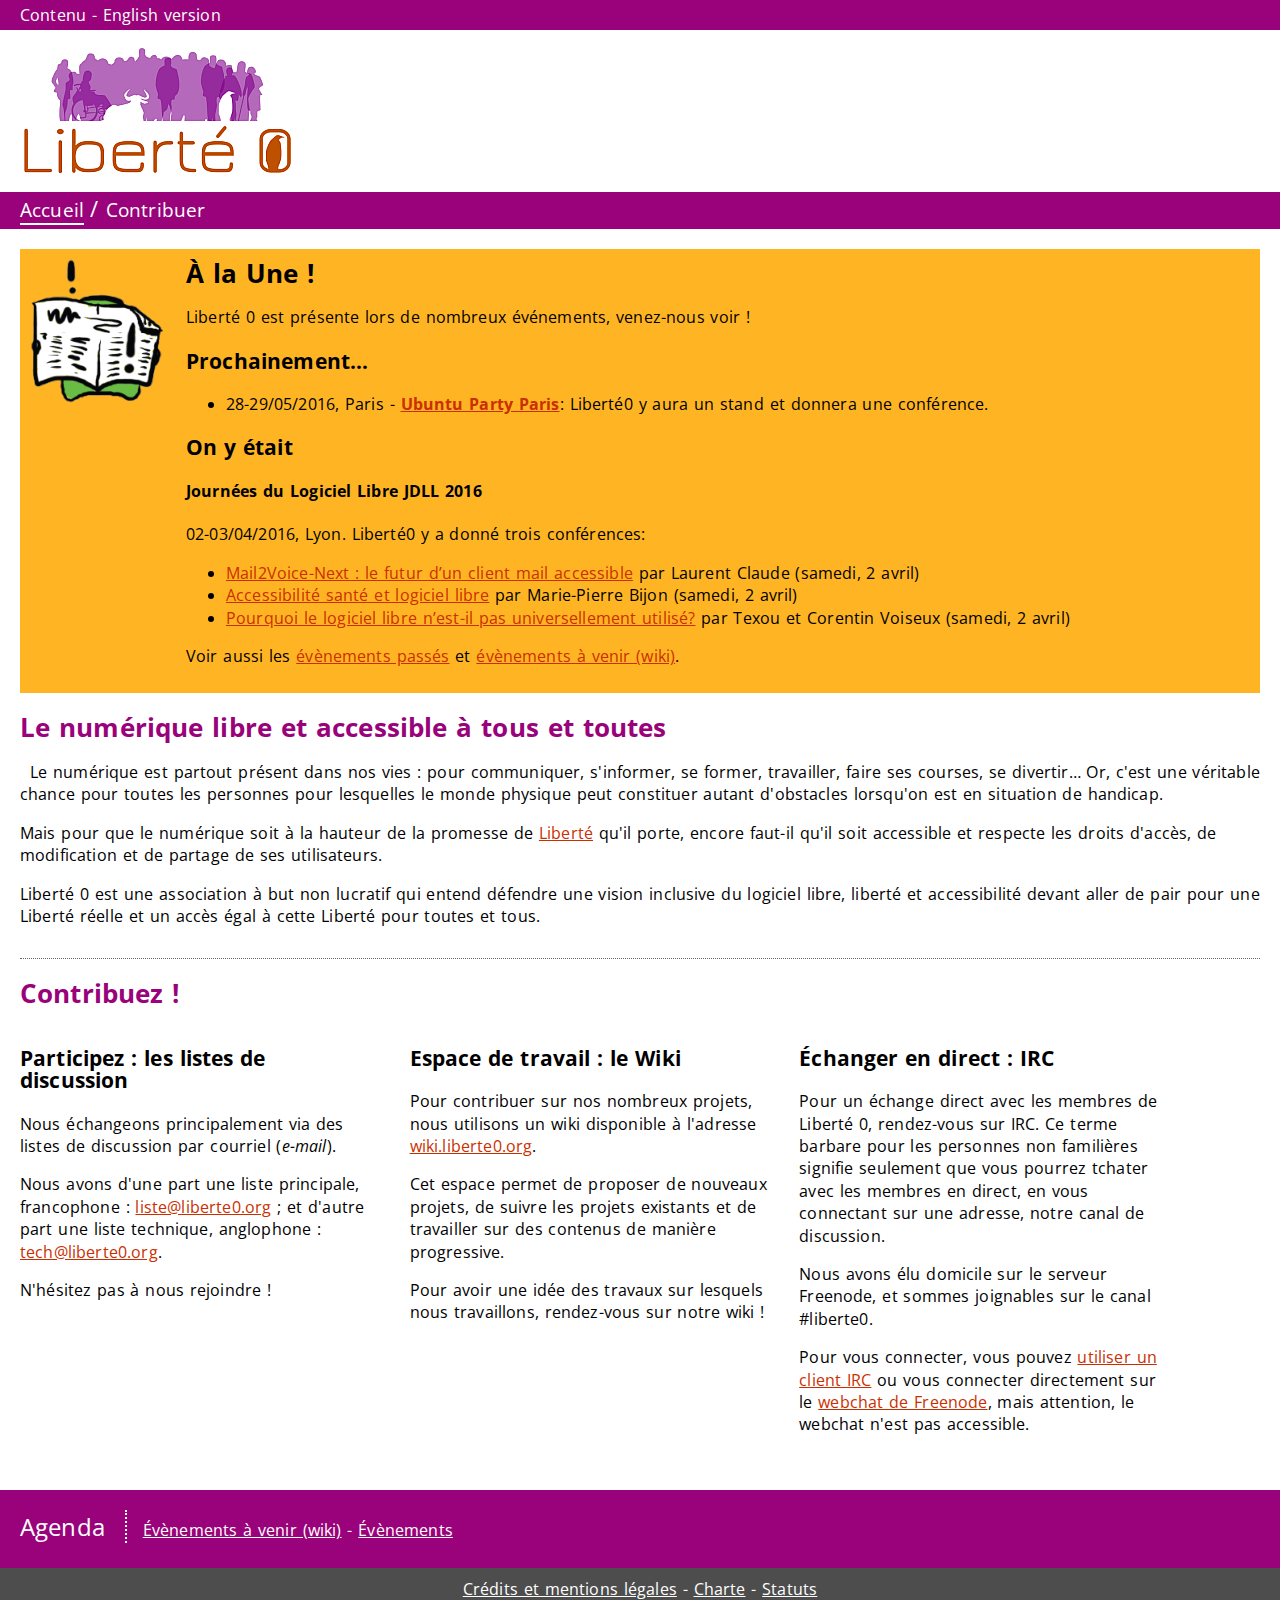
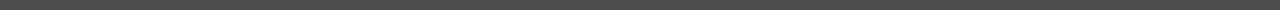
==== commit 1b144fae: "Past events moved to past events page." ====
--- a/index.html
+++ b/index.html
@@ -40,7 +40,8 @@
       <h3 id="past">On y était</h3>
 
       <h4 id="jdll2016">Journées du Logiciel Libre <abbr>JDLL</abbr> 2016</h4>
-      <p>
+      <p><span class="date">02-03/04/2016</span>, Lyon.
+        Liberté0 y a donné trois conférences:
       </p>
       <ul>
         <li><a href="http://www.jdll.org/events/mail2voice-next-le-futur-dun-client-mail-accessible/">Mail2Voice-Next : le futur d’un client mail accessible</a>
@@ -54,35 +55,9 @@
         </li>
       </ul>
 
-      <h4 id="fosdem2016"><abbr lang="en" title="Free Libre Open Source Developers European Meeting">FOSDEM</abbr> 2016</h4>
-      <p><span class="date">30-31/01/2016</span>, Bruxelles, Belgique.<br />
-        Liberté0 y a donné deux conférences et un <span lang="en">lightning talk</span>:
+      <p>Voir aussi les <a href="evenements.html#past">évènements passés</a> et
+        <a href="http://liberte0.org/wiki/index.php?title=Ev%C3%A9nements_%C3%A0_Venir">évènements à venir (wiki)</a>.
       </p>
-      <ul>
-        <li><a href="https://fosdem.org/2016/schedule/event/osd_design_for_all_vs_design_for_one/" lang="en">Design for All versus Design for One and Adaptive User Interfaces</a>
-          par Christophe Strobbe (samedi, 30 janvier)
-        </li>
-        <li><a href="https://fosdem.org/2016/schedule/event/osd_designing_accessible_applications/" lang="en">Designing accessible applications</a>
-          par Samuel Thibault (samedi, 30 janvier)
-        </li>
-        <li><a href="https://fosdem.org/2016/schedule/event/mail2voice/" lang="en">Mail2Voice Next - the future of an accessible email client</a>
-          par Matthieu Hazon.
-        </li>
-      </ul>
-
-      <h4 id="debconf2015"><abbr title="Debian Conference">DebConf</abbr> 2015</h4>
-      <p><span class="date">15-22/08/2015</span>, 
-        <a href="https://fr.wikipedia.org/wiki/Heidelberg" lang="de">Heidelberg</a>, Allemagne.<br />
-        Samuel Thibault y a donné la conférence suivante&nbsp;:
-        <a href="https://summit.debconf.org/debconf15/meeting/290/thanks-for-maintaining-a-desktop-environment-but-is-it-accessible/" 
-        lang="en">Thanks for maintaining a desktop environment. But is it accessible?</a> 
-        (samedi 22 août): 
-        <a href="https://www.youtube.com/watch?v=Sfq6i4TivE4">vidéo</a>.<br />
-        Le programme est encore disponible sur le site 
-        <a href="https://summit.debconf.org/debconf15/">DebConf15</a>.
-      </p>
-
-      <p>Voir aussi les <a href="evenements.html#past">évènements passés</a>.</p>
     </section>
 
     <section class="about" id="about">
--- a/css/defaultStyle.css
+++ b/css/defaultStyle.css
@@ -44,7 +44,17 @@
   border-left: solid white 20px;
   color: inherit; background-color: #FFF;
 }
-
+/*
+nav ul:hover:after {
+  content: url('../img/Osterei_Verzierung_March_2010_Wikimedia-CC-BY-SA.jpg');
+  float: right;
+  margin-top: -65px;
+  margin-right: -20px;
+  border-right: solid white 20px;
+  border-left: solid white 20px;
+  color: inherit; background-color: #FFF;
+}
+*/
 nav li {
   display: inline; 
   margin-left: 0;
@@ -140,11 +150,16 @@
 
 h2 { margin-top: 24px;
   color: #99027A;  /*#970279*/
+  font-size: 1.6em;
 }
 
 .news h2, .news h3, .news h4 {
   color: #000; 
   background: transparent;
+}
+
+h3 {
+  font-size: 1.3em;
 }
 
 a:link { background-color: transparent; color: #CB2F00; }
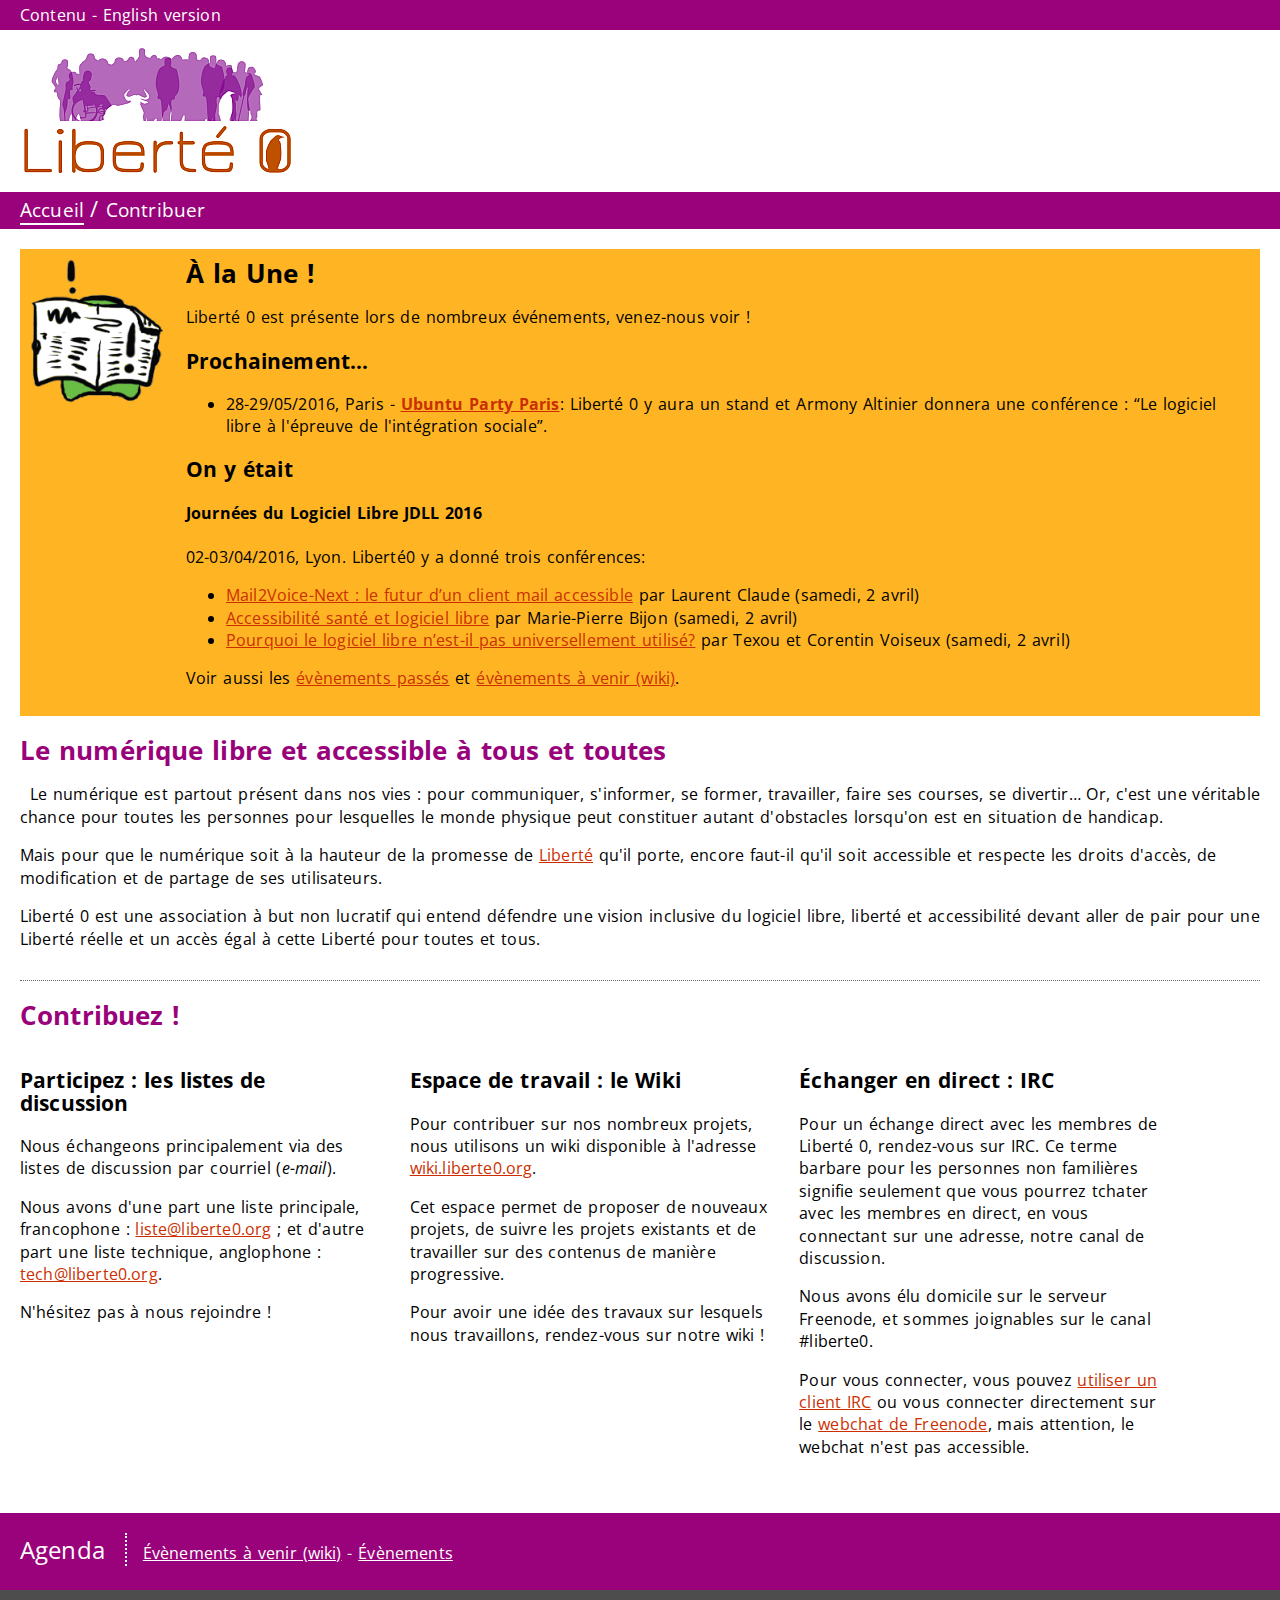
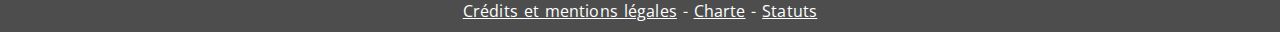
==== commit dd4f6fb4: "Ubuntu Paris: conf par Armony." ====
--- a/index.html
+++ b/index.html
@@ -32,7 +32,8 @@
       <ul>
         <li><span class="date">28-29/05/2016</span>, Paris - 
           <strong><a href="http://www.agendadulibre.org/events/10451">Ubuntu Party Paris</a></strong>:
-          Liberté0 y aura un stand et donnera une conférence.
+          Liberté&nbsp;0 y aura un stand et Armony Altinier donnera une conférence&nbsp;:
+          &ldquo;Le logiciel libre à l'épreuve de l'intégration sociale&rdquo;.
         </li>
       </ul>
 
